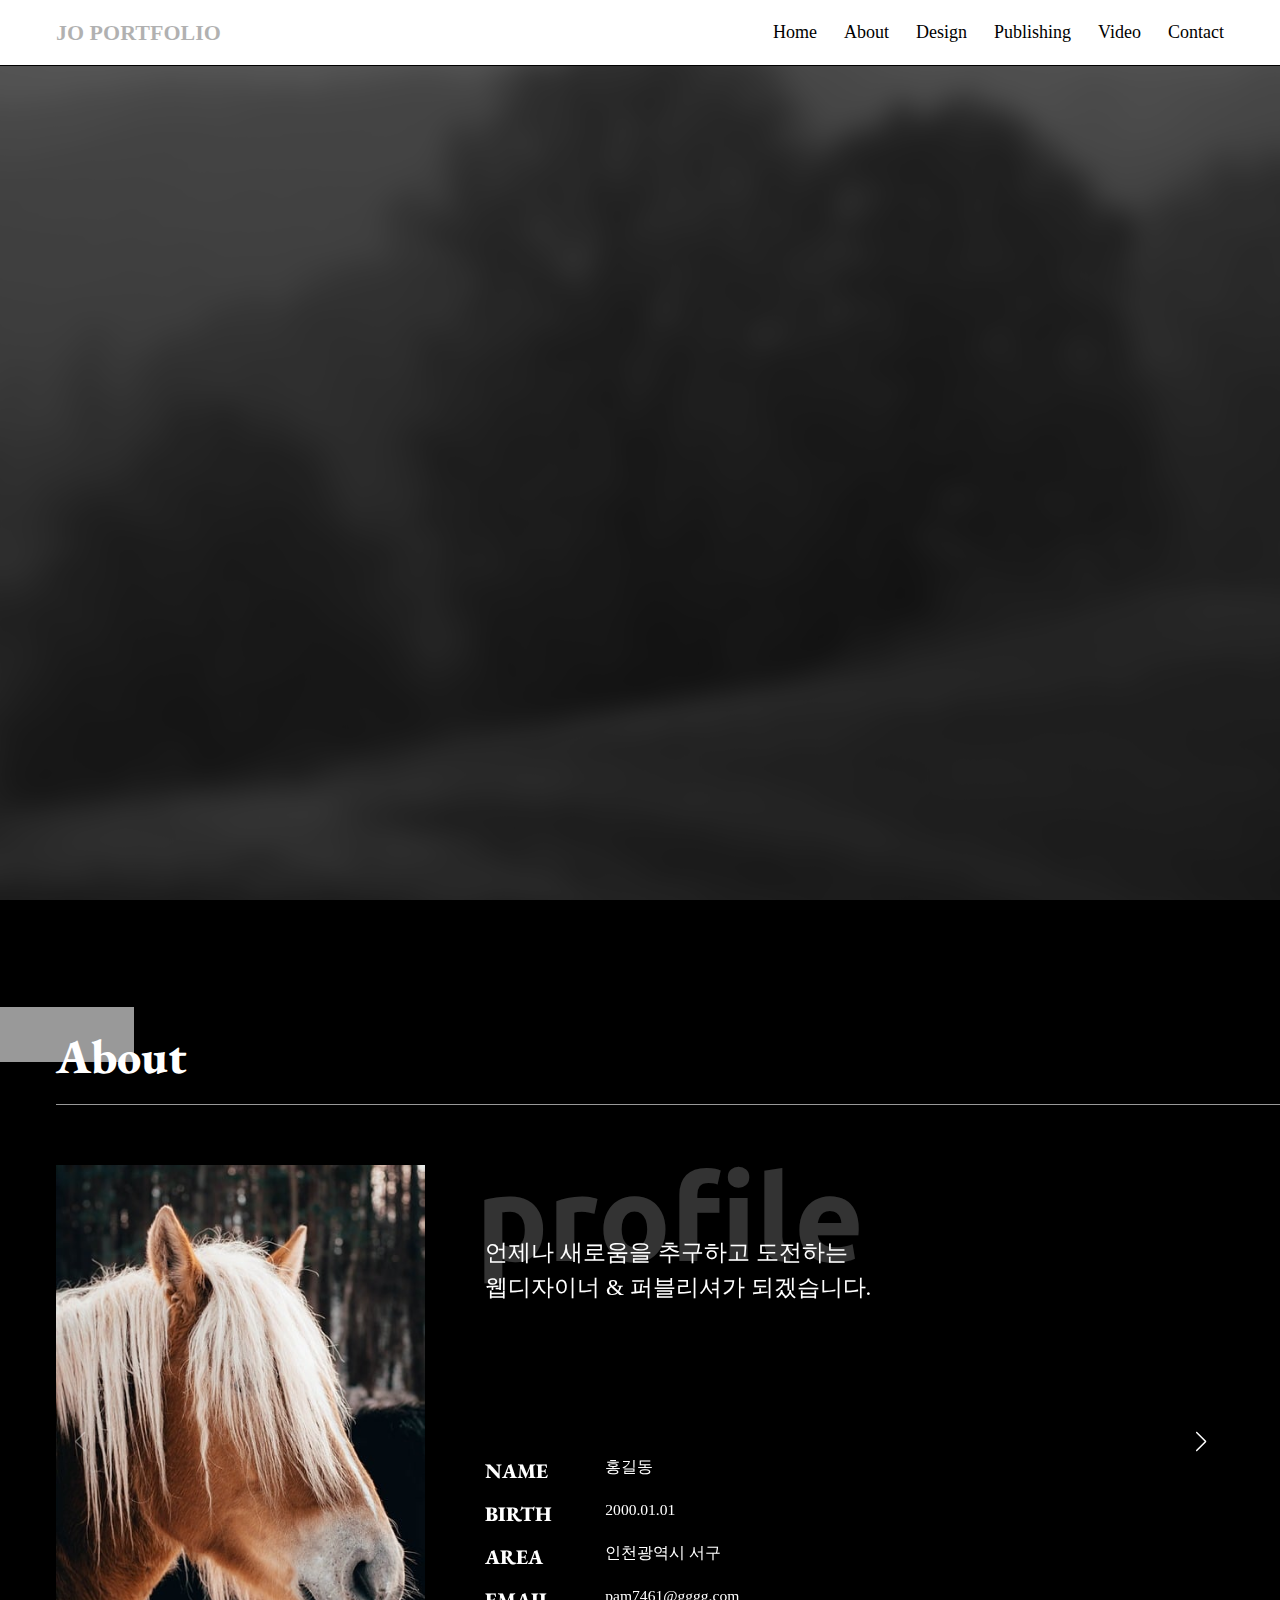
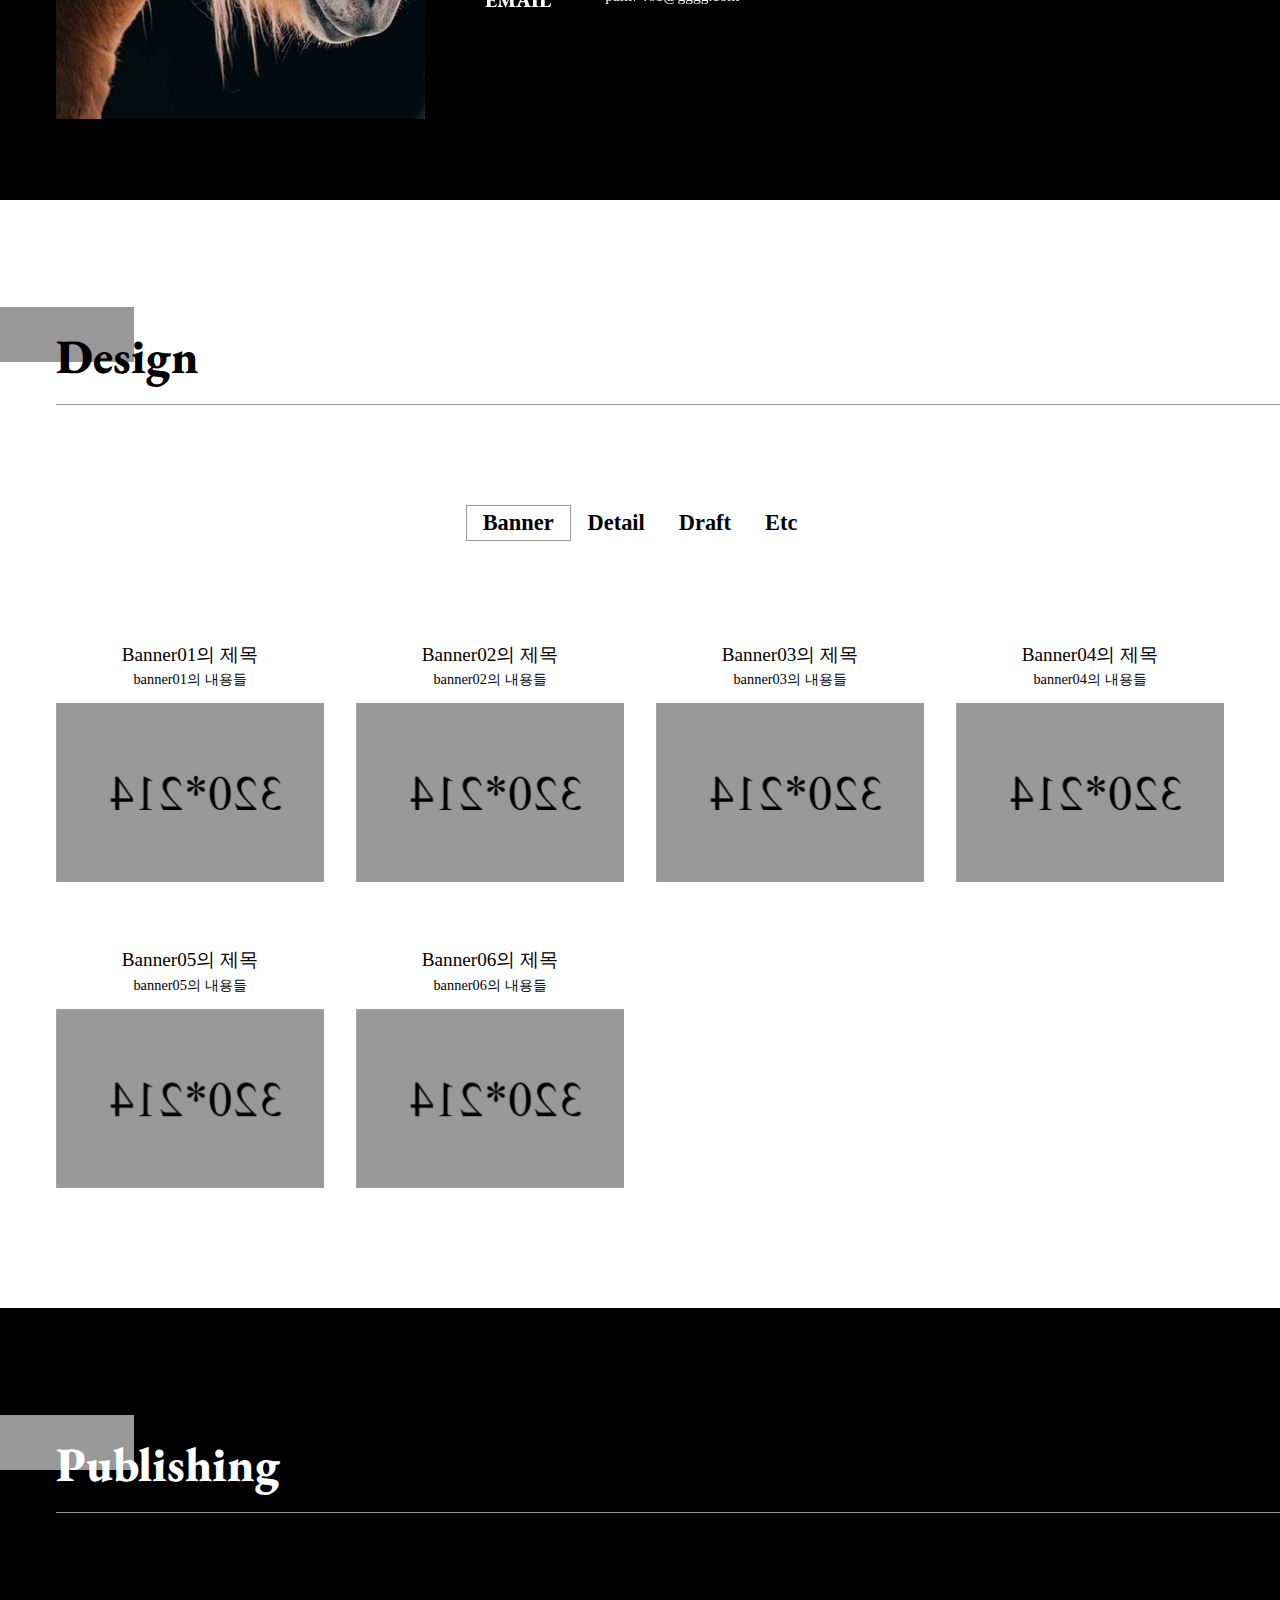
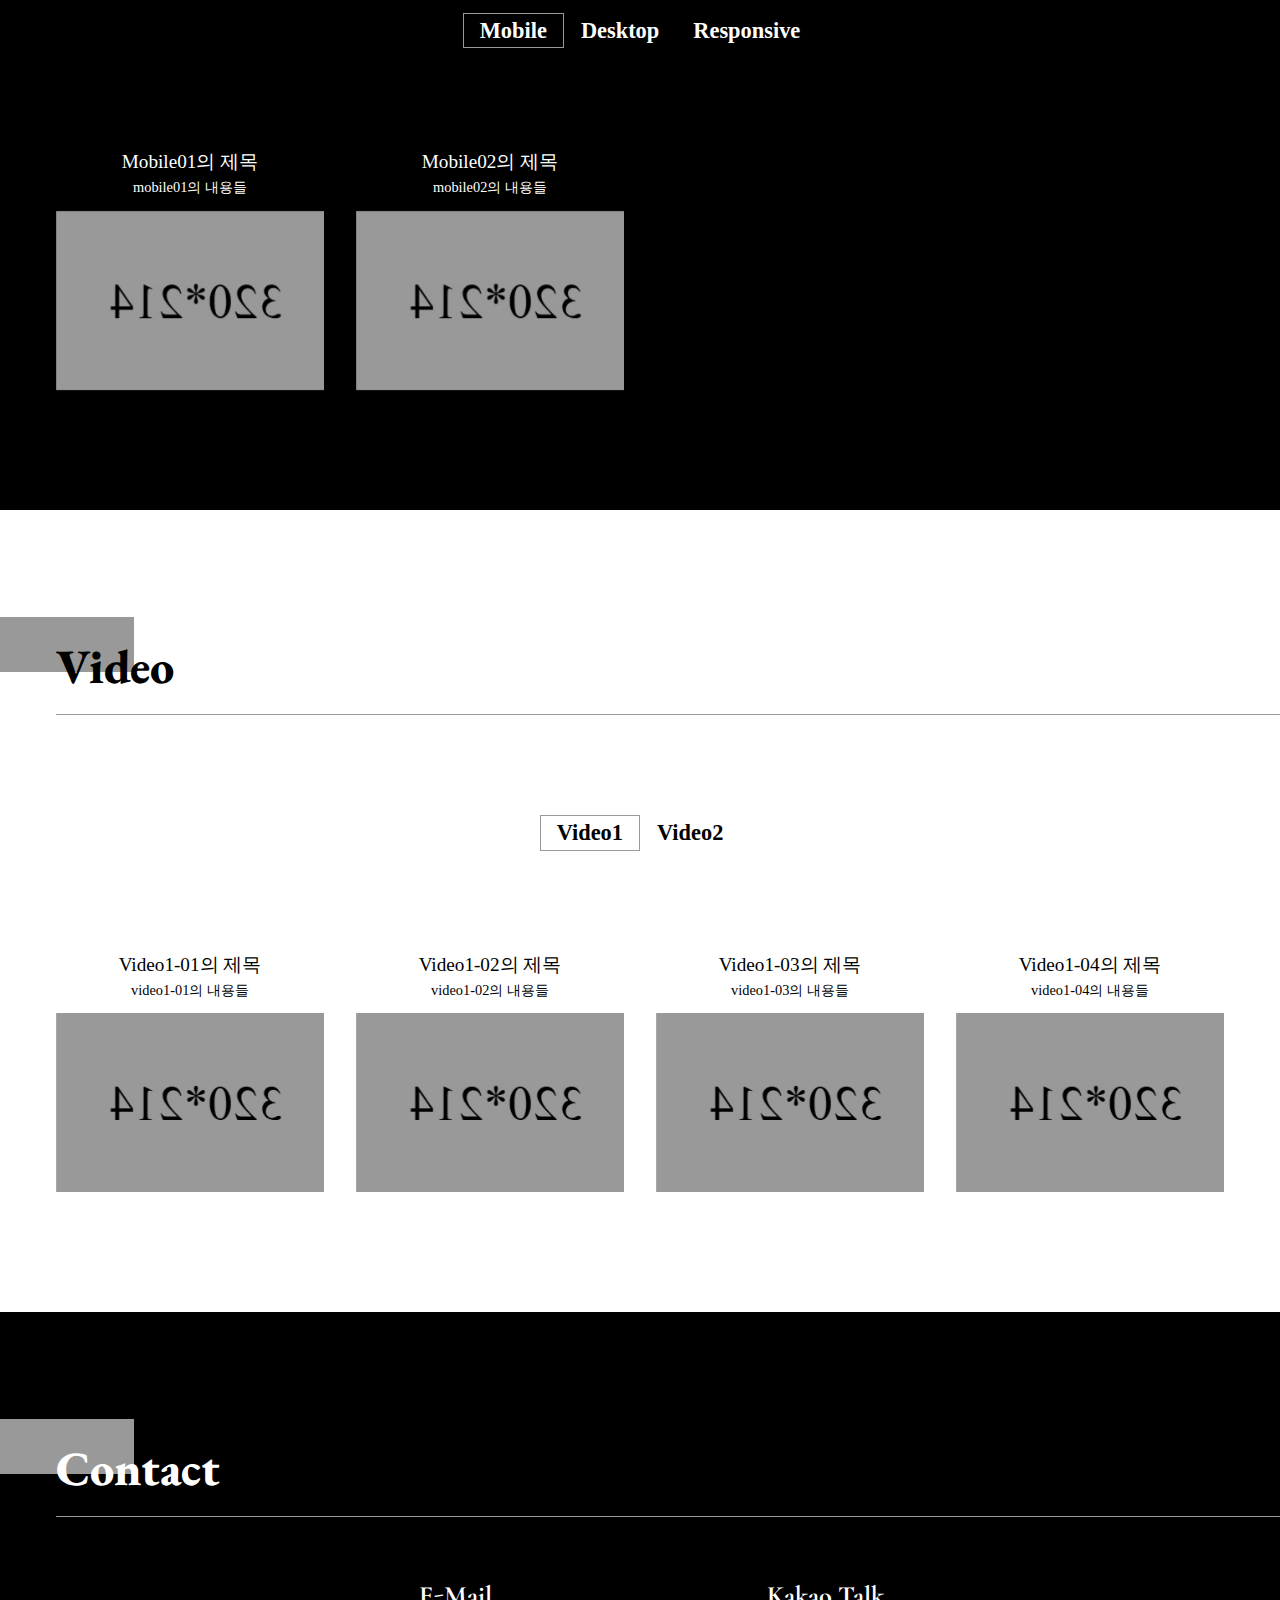
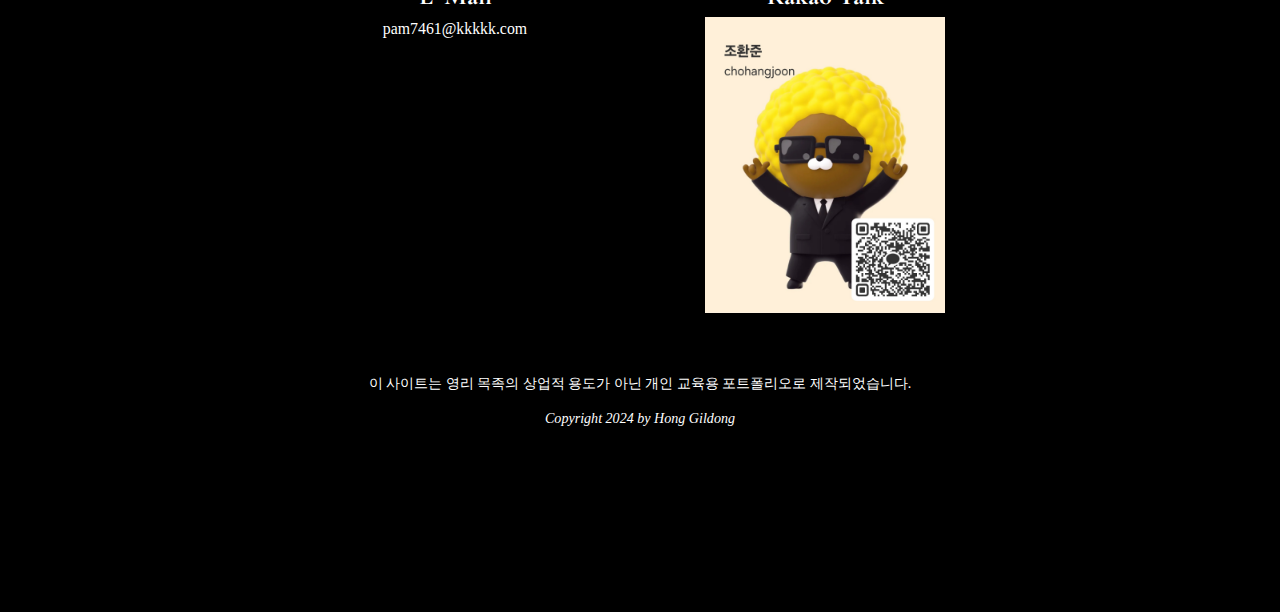
==== index.html @ 5a667d6f "Add files via upload" ====
<!DOCTYPE html>
<html lang="ko">
<head>
    <meta charset="UTF-8">
    <meta name="viewport" content="width=device-width, initial-scale=1.0">
    <link rel="stylesheet" href="./css/reset.css">
    <link rel="stylesheet" href="./css/swiper-bundle.min.css">
    <title>HWANJUN Portfolio</title>
    <style>
        /* 웨어러블 기기(360px 미만) */
        .wrap{
            display:none;
        }
        body::after{
            content:'본 사이트는 가로 360px 이상에서 최적화 되어 있습니다.';
            display:block;
            color:var(--sub-color);
            position:fixed;
            left:50%;
            top:50%;
            transform:translate(-50%,-50%);
            text-align:center;
        }


        /* 360px 이상 */
        @media (min-width:360px){ 
            body::after{
                display:none;
            }           
            /* mobile CSS */
            /* ANIMATION */
            @keyframes ani01 {
                0%{
                    opacity:0.3;
                    transform:scale(1);
                }
                4%{
                    opacity:1;
                    transform:scale(1.1);
                }
                6%{
                    opacity:1;
                    transform:scale(1.1);
                }
                10%{
                    opacity:0.3;
                    transform:scale(1);
                }
                100%{
                    opacity:0.3;
                    transform:scale(1);
                }
            }

            /* FONTS */
            @font-face {
                font-family:'Garamond';
                src: url(./fonts/CormorantGaramond-Bold.ttf);            
            }
            @font-face {
                font-family:'GaramondEB';
                src: url(./fonts/EBGaramond-ExtraBold.ttf);            
            }
            @font-face {
                font-family:'NanumSquareNeo';
                src: url(./fonts/NanumSquareNeo-Variable.ttf);
            }
            @font-face {
                font-family:'NanumSquareNeoRg';
                src: url(./fonts/NanumSquareNeoOTF-Rg.otf);
            }
            @font-face {
                font-family:'UbuntuSans';
                src: url(./fonts/UbuntuSans-Medium.ttf);
            }
            @font-face {
                font-family:'UbuntuSansEB';
                src: url(./fonts/UbuntuSans-ExtraBold.ttf);
            }

            :root{
                --main-color:#000;
                --sub-color:#fff;
                font-family:'NanumSquareNeo';
                font-weight:400;
                font-size:16px;
                line-height:1.5;
                color:var(--sub-color);
                background:var(--main-color);
                scroll-behavior:smooth;
            }
            .wrap{
                display:block;
                overflow:hidden;
            }
            .container{
                max-width:1200px;
                margin:0 auto;
                padding:0 16px;
            }
            .header{
                border-bottom:1px solid var(--main-color);
                padding:16px 0;
                background:var(--sub-color);
                color:var(--main-color);
                position:fixed;
                left:0;
                right:0;
                top:0;
                z-index:1000;
            }
            .header .container{
                display:grid;
                grid-template-columns:auto auto;
                justify-content:space-between;
                align-items:center;
            }
            .header h1{
                font-weight:700;
                font-size:22px;
                text-transform:uppercase;
                position:relative;
                z-index:11;
                opacity:0.3;
                transform:scale(1);            
                animation: ani01 100s 0.3s infinite;
            }
            
            .header h1:hover{
                color:var(--sub-color);
                text-shadow:
                    0.5px 0px 0px var(--main-color),
                    -0.5px 0px 0px var(--main-color),
                    0px 0.5px 0px var(--main-color),
                    0px -0.5px 0px var(--main-color)
                ;
            }
            .header .btn-nav{
                cursor:pointer;
                width:20px;
                height:16px;
                display:grid;
                grid-template-columns:1fr;
                align-content:space-between;
                position:relative;
                z-index:11;
            }
            .header .btn-nav span{
                height:2px;
                background:var(--main-color);
                text-indent:-999999px;
                transition:0.3s;
            }
            .header .btn-nav.active span:nth-child(1){
                transform:translateY(7px) rotate(45deg);
            }
            .header .btn-nav.active span:nth-child(2){
                transform:scale(0);
            }
            .header .btn-nav.active span:nth-child(3){
                transform:translateY(-7px) rotate(-45deg);
            }
            .header .gnb{
                position:absolute;
                left:0;
                right:0;
                top:0;
                z-index:10;
                height:100vh;
                padding:65px 16px 16px 16px;
                background:var(--sub-color);
                color:var(--main-color);
                transform:translateX(100%);
                transition:0.3s;
            }
            .header .gnb.active{
                transform:translateX(0);
            }        
            .gnb ul{
                display:grid;
                column-gap:1.5em;
                font-weight:500;
                font-size:18px;
                text-transform:capitalize;
            }
            .gnb li{
                padding:16px 0;
                text-align:center;
            }
            .gnb li:hover{
                background:var(--main-color);
                color:var(--sub-color);
                transform:scale(1.1);
            }

            /* SECTION 공통 스타일 */
            .sec{
                height:100vh;
                padding:120px 0;
            }
            .sec-tit{
                margin-bottom:60px;
                font-family:'GaramondEB';
                font-weight:900;
                font-size:22px;
                text-transform:capitalize;
                position:relative;
            }
            .sec-tit::before{
                content:'';
                display:block;
                width: 300px;
                height: 25px;
                background: #999;
                position: absolute;
                right: calc(100% - 29px);
                top: -6px;
                z-index: 1;
            }
            .sec-tit h2{
                position:relative;
                z-index:2;
                margin-bottom:12px;
            }
            .sec-tit::after{
                content:'';
                display:block;
                width:2000px;
                height:1px;
                background: #999;           
            }

            /* INTRO SECTION */
            .intro{
                padding:65px 0 0 0;
            }
            .intro .container{
                max-width:100%;
                height:100%;
                padding:0;
                overflow:hidden;
                position:relative;
            }
            .intro h2{
                display:none;
            }
            .intro .vdo{
                display:none;
                height:100%;
                object-fit:cover;
                object-position:center;
                filter:grayscale(1) blur(10px);
                transform:scale(1.3);
            }
            .intro .vdo01{
                display:block;
            }
            .intro .container::after{            
                content:'';
                display:block;
                position:absolute;
                left:0;
                right:0;
                top:0;
                bottom:0;
                background:var(--main-color);
                opacity:0.6;
            }


            /* ABOUT SECTION */
            .swiper-button-next::after, .swiper-button-prev::after{
                font-size:20px;
                color:var(--sub-color);
            }
            .profile{
                position:relative;
                display:grid;
                gap:30px;
                font-size:0.9em;
            }
            .profile h3{
                position:absolute;
                left:50%;
                top:50%;
                transform:translate(-50%,-50%);
                font-family:'UbuntuSansEB';
                font-size:50px;            
                color:rgba(255,255,255,0.2);
            }
            .profile>p{
                text-align:center;
                order:2;
            }
            .profile .img-box{
                width:30%;
                margin:0 auto;
                order:1;
            }
            .profile ul{
                width:70%;
                margin:0 auto;
                order:3;
            }
            .profile li{
                margin-bottom:12px;            
                display:grid;
                grid-template-columns:120px 1fr;            
            }
            .profile h4{
                font-family:'GaramondEB';
                font-size:1.2em;
                text-transform:uppercase;
            }
            .profile h4+p{
                font-size:0.9em; 
            }
            .info{
                padding:0 40px;
            }
            .info h3{
                display:none;
            }
            .info>ul{
                display:grid;
                gap:20px;
            }
            .info h4{
                margin-bottom:0.5em;
                font-family:'Garamond';
                font-size:1.1em;
                text-transform:uppercase;
            }
            .info h5{
                font-size:0.8em;
                opacity:0.6;
            }
            .info h5+p{
                margin-bottom:0.4em;
                font-size:0.9em;
            }
            .skill{
                position: relative;
                padding:0 40px;
                font-size:0.9em;
            }
            .skill h3{
                position:absolute;
                left:50%;
                top:50%;
                transform:translate(-50%,-50%);
                z-index:1;
                font-family:'UbuntuSansEB';
                font-size:25vw;
                opacity:0.1;
                text-transform:capitalize;
            }
            .skill ul{
                display:grid;
                gap:40px;
            }
            .skill li{
                display:grid;
                grid-template-columns:auto auto;
                justify-content:space-between;
                position:relative;
            }
            .skill li::before,
            .skill li::after{
                content:'';
                display:block;
                position:absolute;
                height:10px;
                left:0;
                right:0;
                top:100%;
                background:var(--sub-color);
            }
            .skill li::after{
                width:0;
                right:auto;            
                background:var(--main-color);
                opacity:0.5;            
            }
            .skill li:nth-child(1)::after{
                transition:0.5s 0.5s;
            }
            .skill.swiper-slide-active li:nth-child(1)::after{
                width:100%;
            }
            .skill li:nth-child(2)::after{
                transition:0.5s 0.75s;
            }
            .skill.swiper-slide-active li:nth-child(2)::after{
                width:90%;
            }
            .skill li:nth-child(3)::after{
                transition:0.5s 1s;
            }
            .skill.swiper-slide-active li:nth-child(3)::after{
                width:80%;
            }
            .skill li:nth-child(4)::after{
                transition:0.5s 1.25s;
            }
            .skill.swiper-slide-active li:nth-child(4)::after{
                width:80%;
            }
            .skill li:nth-child(5)::after{
                transition:0.5s 1.5s;
            }
            .skill.swiper-slide-active li:nth-child(5)::after{
                width:80%;
            }
            .skill li:nth-child(6)::after{
                transition:0.5s 1.75s;
            }
            .skill.swiper-slide-active li:nth-child(6)::after{
                width:60%;
            }
            .skill li:nth-child(7)::after{
                transition:0.5s 2s;
            }
            .skill.swiper-slide-active li:nth-child(7)::after{
                width:90%;
            }
            .skill li:nth-child(8)::after{
                transition:0.5s 2.25s;
            }
            .skill.swiper-slide-active li:nth-child(8)::after{
                width:80%;
            }        
            .skill h4{
                font-family: 'Garamond';
                font-size: 1.1em;
            }
            .skill h4+p{
                font-size:0.9em;
            }

            /* PORT SECTION */
            .port{
                height:auto;
            }
            .port .sec-tit{
                margin-bottom:100px;
            }
            .port-tab{
                margin-bottom:100px;
                display:flex;
                flex-flow:row nowrap;
                justify-content: center;
            }
            .port-tab li{
                margin:0 16px;
                font-weight:700;
                font-size:1.2em;
                text-transform:capitalize;
                cursor:pointer;
                border-bottom:1px solid transparent;
            }
            .port-tab li:hover,.port-tab li.active{
                border-bottom-color:#999;
            }
            .port-list{
                display:none;
                grid-template-columns:1fr 160px 160px 1fr; 
                row-gap:64px;
            }
            .port-list.active{
                display:grid;
            }
            .port-list li{
                grid-column:2/4;
            }
            .port-list li h3{
                font-size:1.2em;
                text-align:center;
                text-transform:capitalize;
            }
            .port-list li p{  
                margin-bottom:12px;              
                font-size:0.9em;
                text-align:center;
            }
            .port-list li .img-box{                
                perspective:800px;
            }
            .port-list li .img-box img{
                transform:rotateY(180deg);
                transition:0.5s;                
            }
            .port-list li:hover .img-box img{
                transform:rotateY(0deg);
            }
            .port-item{
                display:none;
                position:fixed;
                left:0;
                right:0;
                top:0;
                bottom:0;
                background:rgba(0,0,0,0.5); 
                z-index:9999;               
            }
            .port-item.active{
                display:block;
            }
            .port-item .btn-close{
                position:absolute;
                right:20px;
                top:20px;
                font-size:3em;
                color:var(--sub-color);
                cursor:pointer;
            }
            .port-item .port-item-img{
                width:88%;
                max-width:640px;
                position:absolute;
                left:50%;
                top:50%;
                transform:translate(-50%,-50%);
            }
            
            
            /* DESIGN SECTION */
            .design{
                background:var(--sub-color);
                color:var(--main-color);
            }

            /* PUBLISHING SECTION */


            /* VIDEO SECTION  */
            .video{
                background:var(--sub-color);
                color:var(--main-color);
            }

            /* CONTACT SECTION */
            .contact ul{
                width:240px;
                margin:0 auto;
                display:grid;            
                row-gap:60px;
                font-size:0.9em;
            }
            .contact h3{
                font-family:'Garamond';
                font-size:1.5em;
                text-align:center;
            }
            .contact h3+p{
                font-size:0.9em;
                text-align:center;
            }
            .contact h3+.img-box{
                max-width:240px;
                margin:0 auto;
            }
            .contact li:last-child  p{
                font-size:0.8em;
                text-align:center;
                margin-bottom:1em;
            }
            .contact address{
                font-size:0.8em;
                text-align:center;
            }
        }


        /* 560px 이상 */
        @media (min-width:560px){
            .contact ul{
                font-size:1.1em;
            }
        }


        /* 768px 이상 */
        @media (min-width:768px){
            .sec-tit{
                font-size:32px;
            }
            .sec-tit::before{
                right: calc(100% - 48px);
                top: 1px;
            }            
            .intro .vdo01{
                display:none;
            }
            .intro .vdo02{
                display:block;
            }
            .profile{
                grid-template-columns:1fr 2fr;
                gap:60px;
            }
            .profile h3{
                top:10%;
                font-size:78px;
            }
            .profile>p{
                padding-top:60px;
                text-align:left;
            }
            .profile .img-box{
                grid-area:1/1/3/2;
                width:100%;
            }
            .profile ul{
                width:100%;
            }
            .info{
                padding:0 60px;
                font-size:1.2em;
            }
            .info>ul{
                grid-template-columns:1fr 1fr;
                gap:40px;
            }
            .info .education{
                grid-area:1/1/3/2;
            }
            .info .career{
                grid-area:2/2/3/-1;
            }
            .skill{
                padding:0 60px;
                font-size:1em;
            }
            .skill h3{
                font-size:200px;
            }
            .skill ul{
                grid-template-columns:1fr 1fr;
                column-gap:80px;
                row-gap:80px;
            }
            .skill li::before,
            .skill li::after{
                height:16px;
            }
            .contact ul{
                width:740px;
                grid-template-columns:1fr 1fr;
            }
            .contact li:last-child{
                grid-area:2/1/3/-1;
            }            
            .port-tab li {
                margin:0;
                border: 1px solid transparent;
                padding:0 16px;
                font-size: 1.4em;                
            }
            .port-tab li:hover,.port-tab li.active{
                border-color:#999;
            }
            .port-list{
                grid-template-columns:repeat(8,1fr);
                column-gap:32px;
            }
            .port-list li:nth-child(2n+1){
                grid-column:1/5;
            }
            .port-list li:nth-child(2n){
                grid-column:5/-1;
            }
        }

        /* 960px 이상 */
        @media (min-width:960px){
            .port-list{
                grid-template-columns:repeat(12,1fr);                
            }
            .port-list li:nth-child(3n+1){
                grid-column:1/5;
            }
            .port-list li:nth-child(3n+2){
                grid-column:5/9;
            }
            .port-list li:nth-child(3n){
                grid-column:9/-1;
            }
        }

        /* 1200px 이상 */
        @media (min-width:1200px){
            .header .btn-nav{
                display:none;
            }
            .header .gnb{
                position:static;
                transform:translateX(0);
                height:auto;
                padding:0;
            }            
            .gnb ul{
                grid-template-columns:repeat(6, auto);
            }
            .gnb li{
                padding:0;
            }
            .gnb li:hover{
                background:var(--sub-color);
                color:var(--main-color);                
            }
            .sec-tit{
                font-size:48px;
            }
            .sec-tit::before{
                width: 450px;
                height: 55px;
                right: calc(100% - 78px);
                top: -13px;
            }
            .info{
                padding:0 100px;
            }
            .intro .vdo02{
                display:none;
            }
            .intro .vdo03{
                display:block;
            }
            .profile h3{
                left: 36%;
                font-size:120px;
                transform:translate(0,-50%);
            }
            .profile>p {
                padding-top: 70px;
                font-size: 1.6em;
            }
            .profile ul{
                font-size:1.2em;
            }
            .skill{
                padding:0 100px;
                font-size:1.2em;
            }            
            .port-list li:nth-child(4n+1){
                grid-column:1/4;
            }
            .port-list li:nth-child(4n+2){
                grid-column:4/7;
            }
            .port-list li:nth-child(4n+3){
                grid-column:7/10;
            }
            .port-list li:nth-child(4n){
                grid-column:10/-1;
            }
        }
    </style>
</head>
<body>
    <section class="wrap">
        <header class="header">
            <div class="container">
                <h1><a href="./index.html">jo Portfolio</a></h1>
                <div class="btn-nav">
                    <span></span>
                    <span>버튼</span>
                    <span></span>
                </div>
                <nav class="gnb">
                    <!-- <div class="btn-nav-close">&times;</div> -->
                    <ul>
                        <li><a href="#intro">home</a></li>
                        <li><a href="#about">about</a></li>
                        <li><a href="#design">design</a></li>
                        <li><a href="#publishing">publishing</a></li>
                        <li><a href="#video">video</a></li>
                        <li><a href="#contact">contact</a></li>
                    </ul>
                </nav>
            </div>
        </header>
        <section class="sec sec01 intro" id="intro">
            <div class="container">
                <h2>intro</h2>
                <video class="vdo vdo01" src="./media/rain01.mp4" muted autoplay loop></video>
                <video class="vdo vdo02" src="./media/rain02.mp4" muted autoplay loop></video>
                <video class="vdo vdo03" src="./media/rain03.mp4" muted autoplay loop></video>
            </div>
        </section>
        <section class="sec sec02 about" id="about">
            <div class="container">
                <div class="sec-tit">
                    <h2>about</h2>
                </div>
                <article class="art sec-con about-con swiper">
                    <ul class="swiper-wrapper">
                        <li class="swiper-slide profile">
                            <h3>profile</h3>
                            <p>언제나 새로움을 추구하고 도전하는<br>웹디자이너 & 퍼블리셔가 되겠습니다.</p>
                            <div class="img-box"><img src="./images/me.jpg" alt="홍길동"></div>
                            <ul>
                                <li>
                                    <h4>name</h4>
                                    <p>홍길동</p>
                                </li>
                                <li>
                                    <h4>birth</h4>
                                    <p>2000.01.01</p>
                                </li>
                                <li>
                                    <h4>area</h4>
                                    <p>인천광역시 서구</p>
                                </li>
                                <li>
                                    <h4>email</h4>
                                    <p>pam7461@gggg.com</p>
                                </li>
                            </ul>
                        </li>
                        <li class="swiper-slide info">
                            <h3>information</h3>
                            <ul>
                                <li class="education">
                                    <h4>education</h4>
                                    <ul>
                                        <li>
                                            <h5>2018.02</h5>
                                            <p>인천서고등학교 졸업</p>
                                        </li>
                                        <li>
                                            <h5>2022.02</h5>
                                            <p>인천서대학교 철학과 졸업</p>
                                        </li>
                                        <li>
                                            <h5>2024.10</h5>
                                            <p>인천IT직업능력개발학원<br>UI/UX 웹퍼블리싱&디자인, 영상이 결합된 웹 콘텐츠제작 양정과정 768시간 수료</p>
                                        </li>
                                    </ul>
                                </li>
                                <li class="career">
                                    <h4>career</h4>
                                    <ul>
                                        <li>
                                            <h5>2022.03~2024.03</h5>
                                            <p>검단철학관 상담실장 근무</p>
                                        </li>
                                    </ul>
                                </li>
                                <li class="license">
                                    <h4>license</h4>
                                    <ul>
                                        <li>
                                            <h5>2020.04</h5>
                                            <p>운전면허 1종 보통</p>
                                        </li>
                                        <li>
                                            <h5>2021.06</h5>
                                            <p>동양철학기사</p>
                                        </li>
                                        <li>
                                            <h5>2024.06</h5>
                                            <p>컴퓨터그래픽스운용기능사</p>
                                        </li>
                                        <li>
                                            <h5>2024.08</h5>
                                            <p>GTQ 1급<br>GTQi 2급</p>
                                        </li>
                                    </ul>
                                </li>
                            </ul>
                        </li>
                        <li class="swiper-slide skill">
                            <h3>skills</h3>
                            <ul>
                                <li>
                                    <h4>HTML5</h4>
                                    <p>100%</p>
                                </li>
                                <li>
                                    <h4>CSS3</h4>
                                    <p>90%</p>
                                </li>
                                <li>
                                    <h4>javaScript</h4>
                                    <p>80%</p>
                                </li>
                                <li>
                                    <h4>jQuery</h4>
                                    <p>80%</p>
                                </li>
                                <li>
                                    <h4>Photoshop</h4>
                                    <p>80%</p>
                                </li>
                                <li>
                                    <h4>Illustator</h4>
                                    <p>60%</p>
                                </li>
                                <li>
                                    <h4>Visual Studio Code</h4>
                                    <p>90%</p>
                                </li>
                                <li>
                                    <h4>gitHub</h4>
                                    <p>80%</p>
                                </li>                                
                            </ul>
                        </li>
                    </ul>
                    <div class="swiper-button-prev"></div>
                    <div class="swiper-button-next"></div>
                </article>
            </div>
        </section>
        <section class="sec sec03 port design" id="design">
            <div class="container">
                <div class="sec-tit">
                    <h2>design</h2>
                </div>   
                <article class="art sec-con port-con design-con">
                    <ul class="port-tab design-tab">
                        <li data-idx="0" class="active">banner</li>
                        <li data-idx="1">detail</li>
                        <li data-idx="2">draft</li>
                        <li data-idx="3">etc</li>
                    </ul>
                    <ul class="port-list banner-list active">
                        <li>
                            <a href="#">
                                <h3>banner01의 제목</h3>
                                <p>banner01의 내용들</p>
                                <div class="img-box"><img src="./images/thum-banner01.jpg" alt="banner01"></div>
                            </a>
                            <div class="port-item modal">
                                <div class="btn-close">&times;</div>
                                <div class="port-item-img"><img src="./images/banner01.jpg" alt="banner01"></div>
                            </div>
                        </li>
                        <li>
                            <a href="#">
                                <h3>banner02의 제목</h3>
                                <p>banner02의 내용들</p>
                                <div class="img-box"><img src="./images/thum-banner02.jpg" alt="banner02"></div>
                            </a>
                            <div class="port-item modal">
                                <div class="btn-close">&times;</div>
                                <div class="port-item-img"><img src="./images/banner02.jpg" alt="banner02"></div>
                            </div>
                        </li>
                        <li>
                            <a href="#">
                                <h3>banner03의 제목</h3>
                                <p>banner03의 내용들</p>
                                <div class="img-box"><img src="./images/thum-banner03.jpg" alt="banner03"></div>
                            </a>
                            <div class="port-item modal">
                                <div class="btn-close">&times;</div>
                                <div class="port-item-img"><img src="./images/banner03.jpg" alt="banner03"></div>
                            </div>
                        </li>
                        <li>
                            <a href="#">
                                <h3>banner04의 제목</h3>
                                <p>banner04의 내용들</p>
                                <div class="img-box"><img src="./images/thum-banner04.jpg" alt="banner04"></div>
                            </a>
                            <div class="port-item modal">
                                <div class="btn-close">&times;</div>
                                <div class="port-item-img"><img src="./images/banner04.jpg" alt="banner04"></div>
                            </div>
                        </li>
                        <li>
                            <a href="#">
                                <h3>banner05의 제목</h3>
                                <p>banner05의 내용들</p>
                                <div class="img-box"><img src="./images/thum-banner05.jpg" alt="banner05"></div>
                            </a>
                            <div class="port-item modal">
                                <div class="btn-close">&times;</div>
                                <div class="port-item-img"><img src="./images/banner05.jpg" alt="banner05"></div>
                            </div>
                        </li>
                        <li>
                            <a href="#">
                                <h3>banner06의 제목</h3>
                                <p>banner06의 내용들</p>
                                <div class="img-box"><img src="./images/thum-banner06.jpg" alt="banner06"></div>
                            </a>
                            <div class="port-item modal">
                                <div class="btn-close">&times;</div>
                                <div class="port-item-img"><img src="./images/banner06.jpg" alt="banner06"></div>
                            </div>
                        </li>
                    </ul>
                    <ul class="port-list detail-list">
                        <li>
                            <a href="#">
                                <h3>detail01의 제목</h3>
                                <p>detail01의 내용들</p>
                                <div class="img-box"><img src="./images/thum-detail01.jpg" alt="detail01"></div>
                            </a>
                        </li>
                        <li>
                            <a href="#">
                                <h3>detail02의 제목</h3>
                                <p>detail02의 내용들</p>
                                <div class="img-box"><img src="./images/thum-detail02.jpg" alt="detail02"></div>
                            </a>
                        </li>
                        <li>
                            <a href="#">
                                <h3>detail03의 제목</h3>
                                <p>detail03의 내용들</p>
                                <div class="img-box"><img src="./images/thum-detail03.jpg" alt="detail03"></div>
                            </a>
                        </li>
                        <li>
                            <a href="#">
                                <h3>detail04의 제목</h3>
                                <p>detail04 내용들</p>
                                <div class="img-box"><img src="./images/thum-detail04.jpg" alt="detail04"></div>
                            </a>
                        </li>
                    </ul>
                    <ul class="port-list draft-list">
                        <li>
                            <a href="#">
                                <h3>draft01 제목</h3>
                                <p>draft01 내용들</p>
                                <div class="img-box"><img src="./images/thum-draft01.jpg" alt="draft01"></div>
                            </a>
                        </li>
                        <li>
                            <a href="#">
                                <h3>draft02 제목</h3>
                                <p>draft02 내용들</p>
                                <div class="img-box"><img src="./images/thum-draft02.jpg" alt="draft02"></div>
                            </a>
                        </li>
                        <li>
                            <a href="#">
                                <h3>draft03 제목</h3>
                                <p>draft03 내용들</p>
                                <div class="img-box"><img src="./images/thum-draft03.jpg" alt="draft03"></div>
                            </a>
                        </li>
                        <li>
                            <a href="#">
                                <h3>draft04 제목</h3>
                                <p>draft04 내용들</p>
                                <div class="img-box"><img src="./images/thum-draft04.jpg" alt="draft04"></div>
                            </a>
                        </li>
                        <li>
                            <a href="#">
                                <h3>draft05 제목</h3>
                                <p>draft05 내용들</p>
                                <div class="img-box"><img src="./images/thum-draft05.jpg" alt="draft05"></div>
                            </a>
                        </li>
                    </ul>
                    <ul class="port-list etc-list">
                        <li>
                            <a href="#">
                                <h3>etc01 제목</h3>
                                <p>etc01 내용들</p>
                                <div class="img-box"><img src="./images/thum-etc01.jpg" alt="etc01"></div>
                            </a>
                        </li>
                        <li>
                            <a href="#">
                                <h3>etc02 제목</h3>
                                <p>etc02 내용들</p>
                                <div class="img-box"><img src="./images/thum-etc02.jpg" alt="etc02"></div>
                            </a>
                        </li>
                        <li>
                            <a href="#">
                                <h3>etc03 제목</h3>
                                <p>etc03 내용들</p>
                                <div class="img-box"><img src="./images/thum-etc03.jpg" alt="etc03"></div>
                            </a>
                        </li>
                    </ul>
                </article>
            </div>
        </section>
        <section class="sec sec04 port publishing" id="publishing">
            <div class="container">
                <div class="sec-tit">
                    <h2>publishing</h2>
                </div>                
                <article class="art sec-con port-con publishing-con">
                    <ul class="port-tab publishing-tab">
                        <li data-idx="0" class="active">mobile</li>
                        <li data-idx="1">desktop</li>
                        <li data-idx="2">responsive</li>
                    </ul>
                    <ul class="port-list mobile-list active">
                        <li>
                            <a href="#">
                                <h3>mobile01의 제목</h3>
                                <p>mobile01의 내용들</p>
                                <div class="img-box"><img src="./images/thum-mobile01.jpg" alt="mobile01"></div> 
                            </a>
                        </li>
                        <li>
                            <a href="#">                                
                                <h3>mobile02의 제목</h3>
                                <p>mobile02의 내용들</p>
                                <div class="img-box"><img src="./images/thum-mobile02.jpg" alt="mobile02"></div>                                                                
                            </a>
                        </li>                        
                    </ul>
                    <ul class="port-list desktop-list">
                        <li>
                            <a href="#">
                                <h3>desktop01의 제목</h3>
                                <p>desktop01의 내용들</p>
                                <div class="img-box"><img src="./images/thum-desktop01.jpg" alt="desktop01"></div>                                 
                            </a>
                        </li>
                        <li>
                            <a href="#">
                                <h3>desktop02의 제목</h3>
                                <p>desktop02의 내용들</p>
                                <div class="img-box"><img src="./images/thum-desktop02.jpg" alt="desktop02"></div>                                 
                            </a>
                        </li>
                    </ul>
                    <ul class="port-list responsive-list">
                        <li>
                            <a href="#">
                                <h3>responsive01의 제목</h3>
                                <p>responsive01의 내용들</p>
                                <div class="img-box"><img src="./images/thum-responsive01.jpg" alt="responsive01"></div>                                 
                            </a>
                        </li>
                        <li>
                            <a href="#">
                                <h3>responsive02의 제목</h3>
                                <p>responsive02의 내용들</p>
                                <div class="img-box"><img src="./images/thum-responsive02.jpg" alt="responsive02"></div>                                 
                            </a>
                        </li>
                        <li>
                            <a href="#">
                                <h3>responsive03의 제목</h3>
                                <p>responsive03의 내용들</p>
                                <div class="img-box"><img src="./images/thum-responsive03.jpg" alt="responsive03"></div>                                 
                            </a>
                        </li>
                        <li>
                            <a href="#">
                                <h3>responsive04의 제목</h3>
                                <p>responsive04의 내용들</p>
                                <div class="img-box"><img src="./images/thum-responsive04.jpg" alt="responsive04"></div>                                 
                            </a>
                        </li>
                    </ul>
                </article>
            </div>
        </section>
        <section class="sec sec05 port video" id="video">
            <div class="container">
                <div class="sec-tit">
                    <h2>video</h2>
                </div> 
                <article class="art sec-con port-con video-con">
                    <ul class="port-tab video-tab">
                        <li data-idx="0" class="active">video1</li>
                        <li data-idx="1">video2</li>
                    </ul>
                    <ul class="port-list video1-list active">
                        <li>
                            <a href="#">
                                <h3>video1-01의 제목</h3>
                                <p>video1-01의 내용들</p>
                                <div class="img-box"><img src="./images/thum-video1-01.jpg" alt="video1-01"></div>                                 
                            </a>
                        </li>
                        <li>
                            <a href="#">
                                <h3>video1-02의 제목</h3>
                                <p>video1-02의 내용들</p>
                                <div class="img-box"><img src="./images/thum-video1-02.jpg" alt="video1-02"></div>                                 
                            </a>
                        </li>
                        <li>
                            <a href="#">
                                <h3>video1-03의 제목</h3>
                                <p>video1-03의 내용들</p>
                                <div class="img-box"><img src="./images/thum-video1-03.jpg" alt="video1-03"></div>                                 
                            </a>
                        </li>
                        <li>
                            <a href="#">
                                <h3>video1-04의 제목</h3>
                                <p>video1-04의 내용들</p>
                                <div class="img-box"><img src="./images/thum-video1-04.jpg" alt="video1-04"></div>                                 
                            </a>
                        </li>
                    </ul>
                    <ul class="port-list video2-list">
                        <li>
                            <a href="#">
                                <h3>video2-01의 제목</h3>
                                <p>video2-01의 내용들</p>
                                <div class="img-box"><img src="./images/thum-video2-01.jpg" alt="video2-01"></div>                                 
                            </a>
                        </li>
                        <li>
                            <a href="#">
                                <h3>video2-02의 제목</h3>
                                <p>video2-02의 내용들</p>
                                <div class="img-box"><img src="./images/thum-video2-02.jpg" alt="video2-02"></div>                                 
                            </a>
                        </li>
                        <li>
                            <a href="#">
                                <h3>video2-03의 제목</h3>
                                <p>video2-03 내용들</p>
                                <div class="img-box"><img src="./images/thum-video2-03.jpg" alt="video2-03"></div>                                 
                            </a>
                        </li>
                        <li>
                            <a href="#">
                                <h3>video2-04의 제목</h3>
                                <p>video2-04의 내용들</p>
                                <div class="img-box"><img src="./images/thum-video2-04.jpg" alt="video2-04"></div>                                 
                            </a>
                        </li>
                        <li>
                            <a href="#">
                                <h3>video2-05의 제목</h3>
                                <p>video2-05의 내용들</p>
                                <div class="img-box"><img src="./images/thum-video2-05.jpg" alt="video2-05"></div>                                 
                            </a>
                        </li>
                        <li>
                            <a href="#">
                                <h3>video2-06의 제목</h3>
                                <p>video2-06의 내용들</p>
                                <div class="img-box"><img src="./images/thum-video2-06.jpg" alt="video2-06"></div>                                 
                            </a>
                        </li>
                    </ul>                    
                </article>               
            </div>
        </section>
        <footer class="sec sec06 footer contact" id="contact">
            <div class="container">
                <div class="sec-tit">
                    <h2>contact</h2>
                </div> 
                <article class="art sec-con contact-con">
                    <ul>
                        <li>
                            <h3>E-Mail</h3>
                            <p>pam7461@kkkkk.com</p>
                        </li>
                        <li>
                            <h3>Kakao Talk</h3>
                            <div class="img-box"><img src="./images/KakaoTalk.jpg" alt="kakao QR"></div>
                        </li>
                        <li>
                            <p>이 사이트는 영리 목족의 상업적 용도가 아닌 개인 교육용 포트폴리오로 제작되었습니다.</p>
                            <address>Copyright 2024 by Hong Gildong</address>
                        </li>                        
                    </ul>
                </article>               
            </div>
        </footer>
    </section>

    <!-- swiperJS -->
    <script src="./js/swiper-bundle.min.js"></script>
    <!-- vanilla JS -->
    <script>
        function setClass(element,className){
            element.classList.add(className);
        }
        function resetClass(element,className){
            element.classList.remove(className);
        }
        function toggleClass(element,className){
            element.classList.toggle(className);
        }
        function changePort(triNodeList,secName,self){
            for(let node of triNodeList){
                resetClass(node,'active');
            }
            setClass(self,'active');
            let acIdx = self.getAttribute('data-idx');
            let portList = document.querySelectorAll(`.${secName} .port-list`);
            for(let node of portList){
                resetClass(node,'active');
            }
            setClass(portList[acIdx],'active');
        }


        let btnNav = document.querySelector('.btn-nav');        
        let navList = document.querySelectorAll('.gnb li');
        let designList = document.querySelectorAll('.design .port-tab li');
        let publishingList = document.querySelectorAll('.publishing .port-tab li');
        let videoList = document.querySelectorAll('.video .port-tab li');
        let bannerList = document.querySelectorAll('.banner-list a');
        
        
        btnNav.onclick=function(){
            let gnb = document.querySelector('.gnb');            
            toggleClass(gnb,'active');
            toggleClass(this,'active');
        }

        for(let idx=0;idx<=navList.length-1;idx++){
            navList[idx].onclick = function(){
                let gnb = document.querySelector('.gnb');
                resetClass(gnb,'active');
                resetClass(btnNav,'active');
            }
        }

        // disign list
        for(let node of designList){
            node.onclick = function(){
                changePort(designList,'design',this);                
            }
        }
        // disign > banner list
        for(let node of bannerList){
            node.onclick = function(e){
                setClass(this.nextElementSibling,'active');
                e.preventDefault();
            }
        }


        // publishing list
        for(let node of publishingList){
            node.onclick = function(){
                changePort(publishingList,'publishing',this);                
            }
        }


        // video list
        for(let node of videoList){
            node.onclick = function(){
                changePort(videoList,'video',this);                
            }
        }



        // About swiper JS 
        const aboutSwiper = new Swiper('.about-con', {            
            // Navigation arrows
            navigation: {
                nextEl: '.swiper-button-next',
                prevEl: '.swiper-button-prev',
            },
        });

    </script>
</body>
</html>
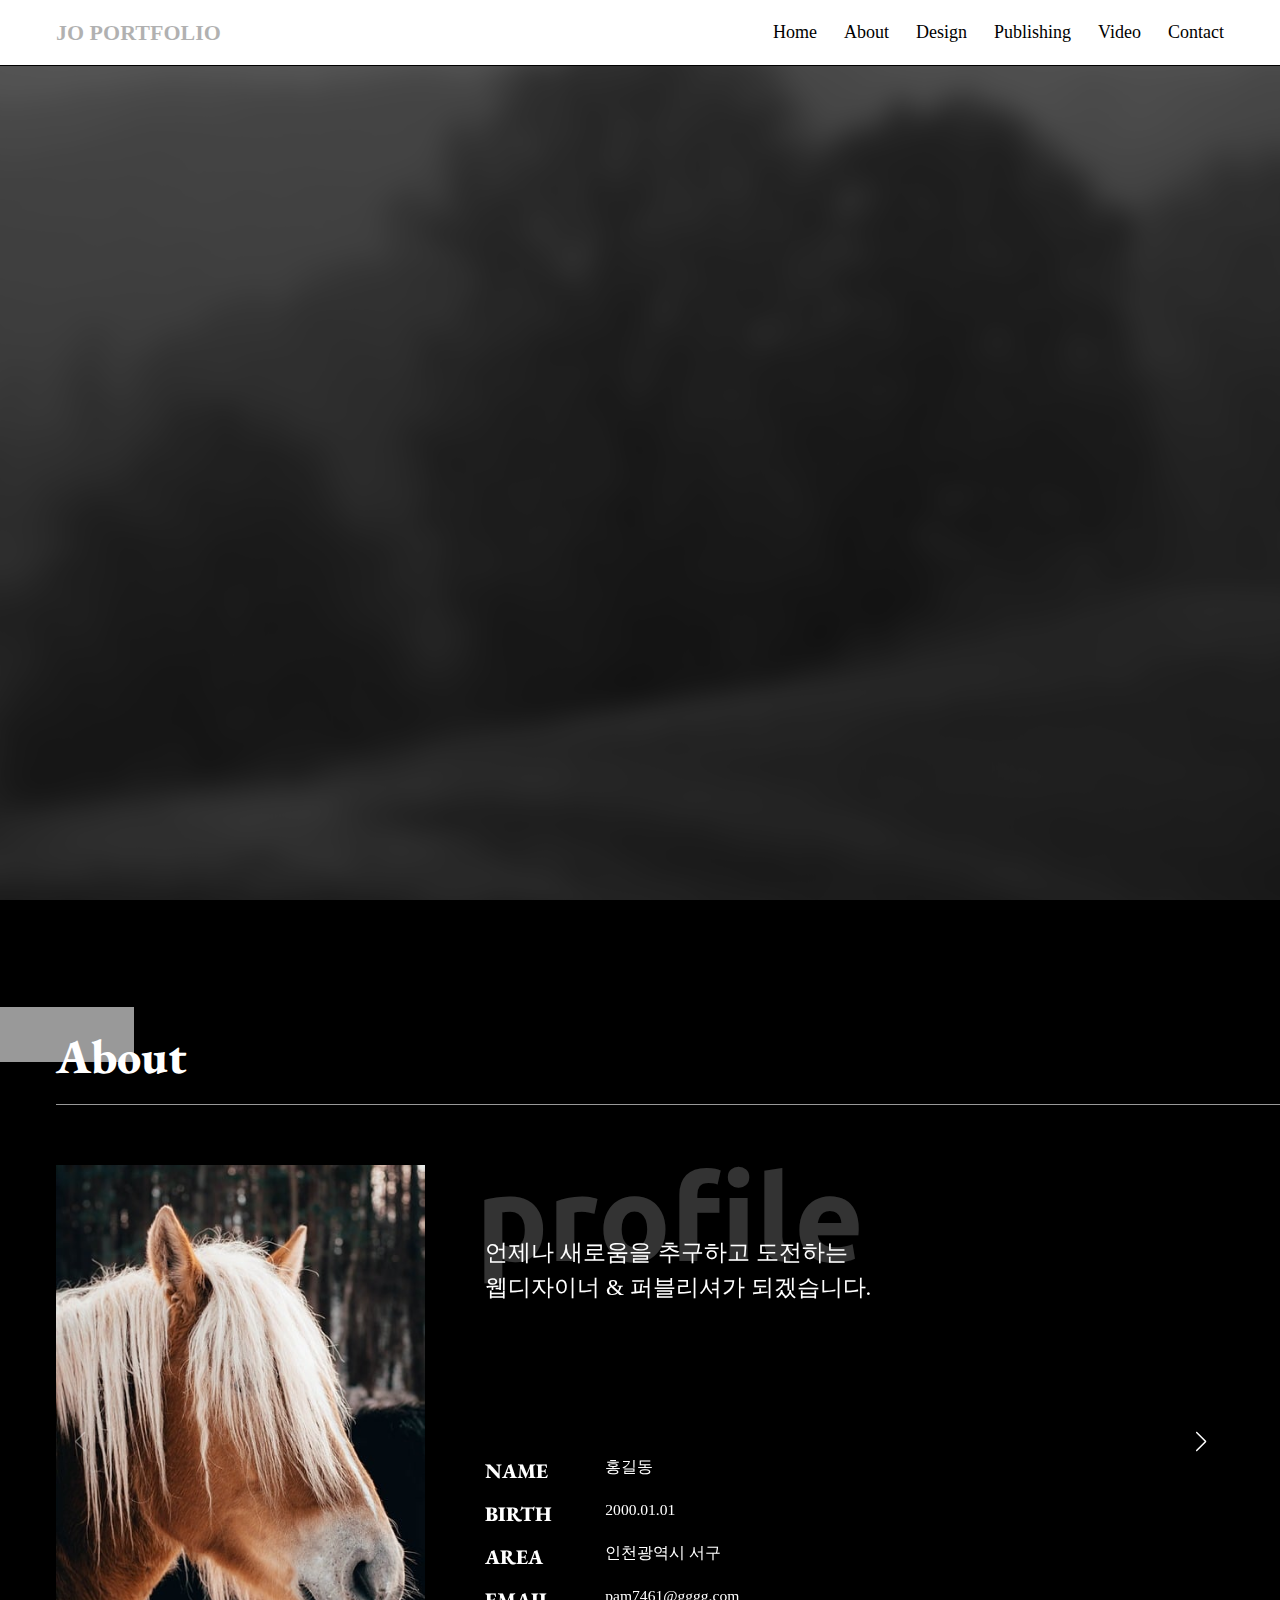
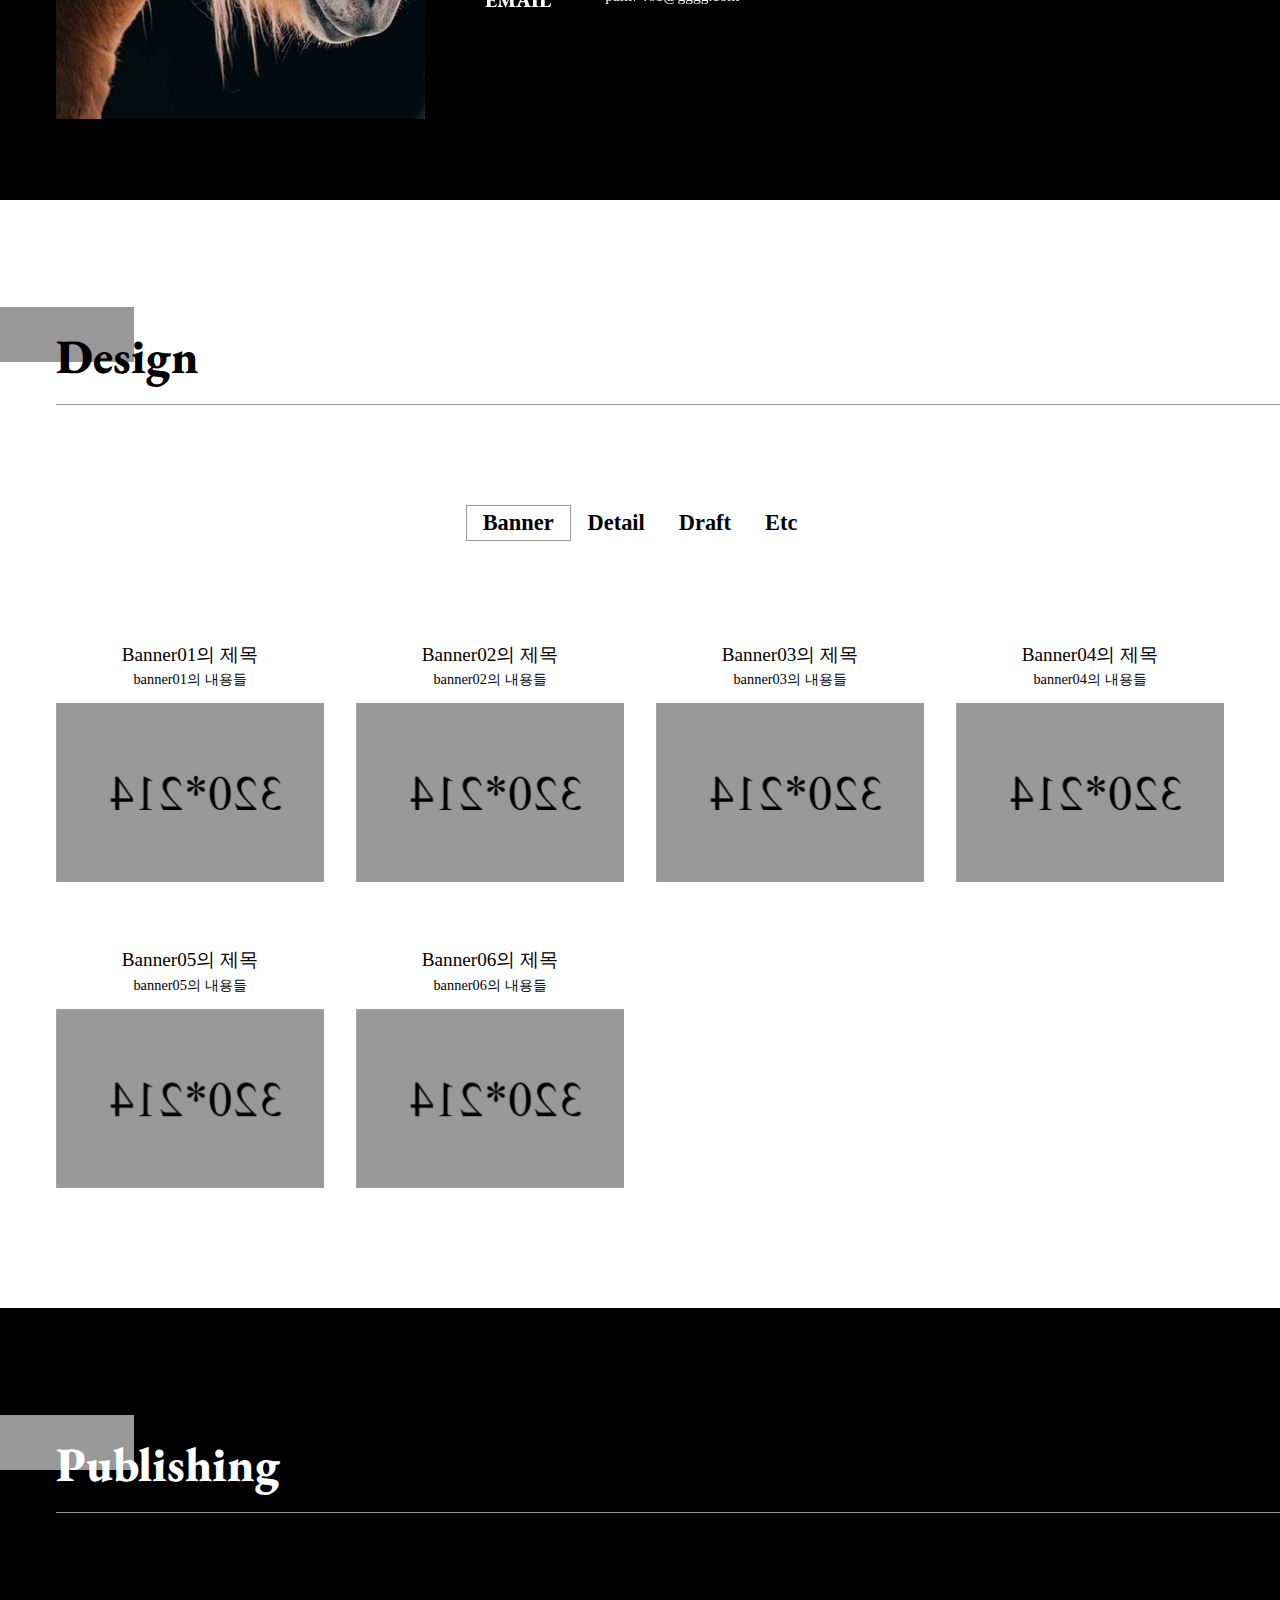
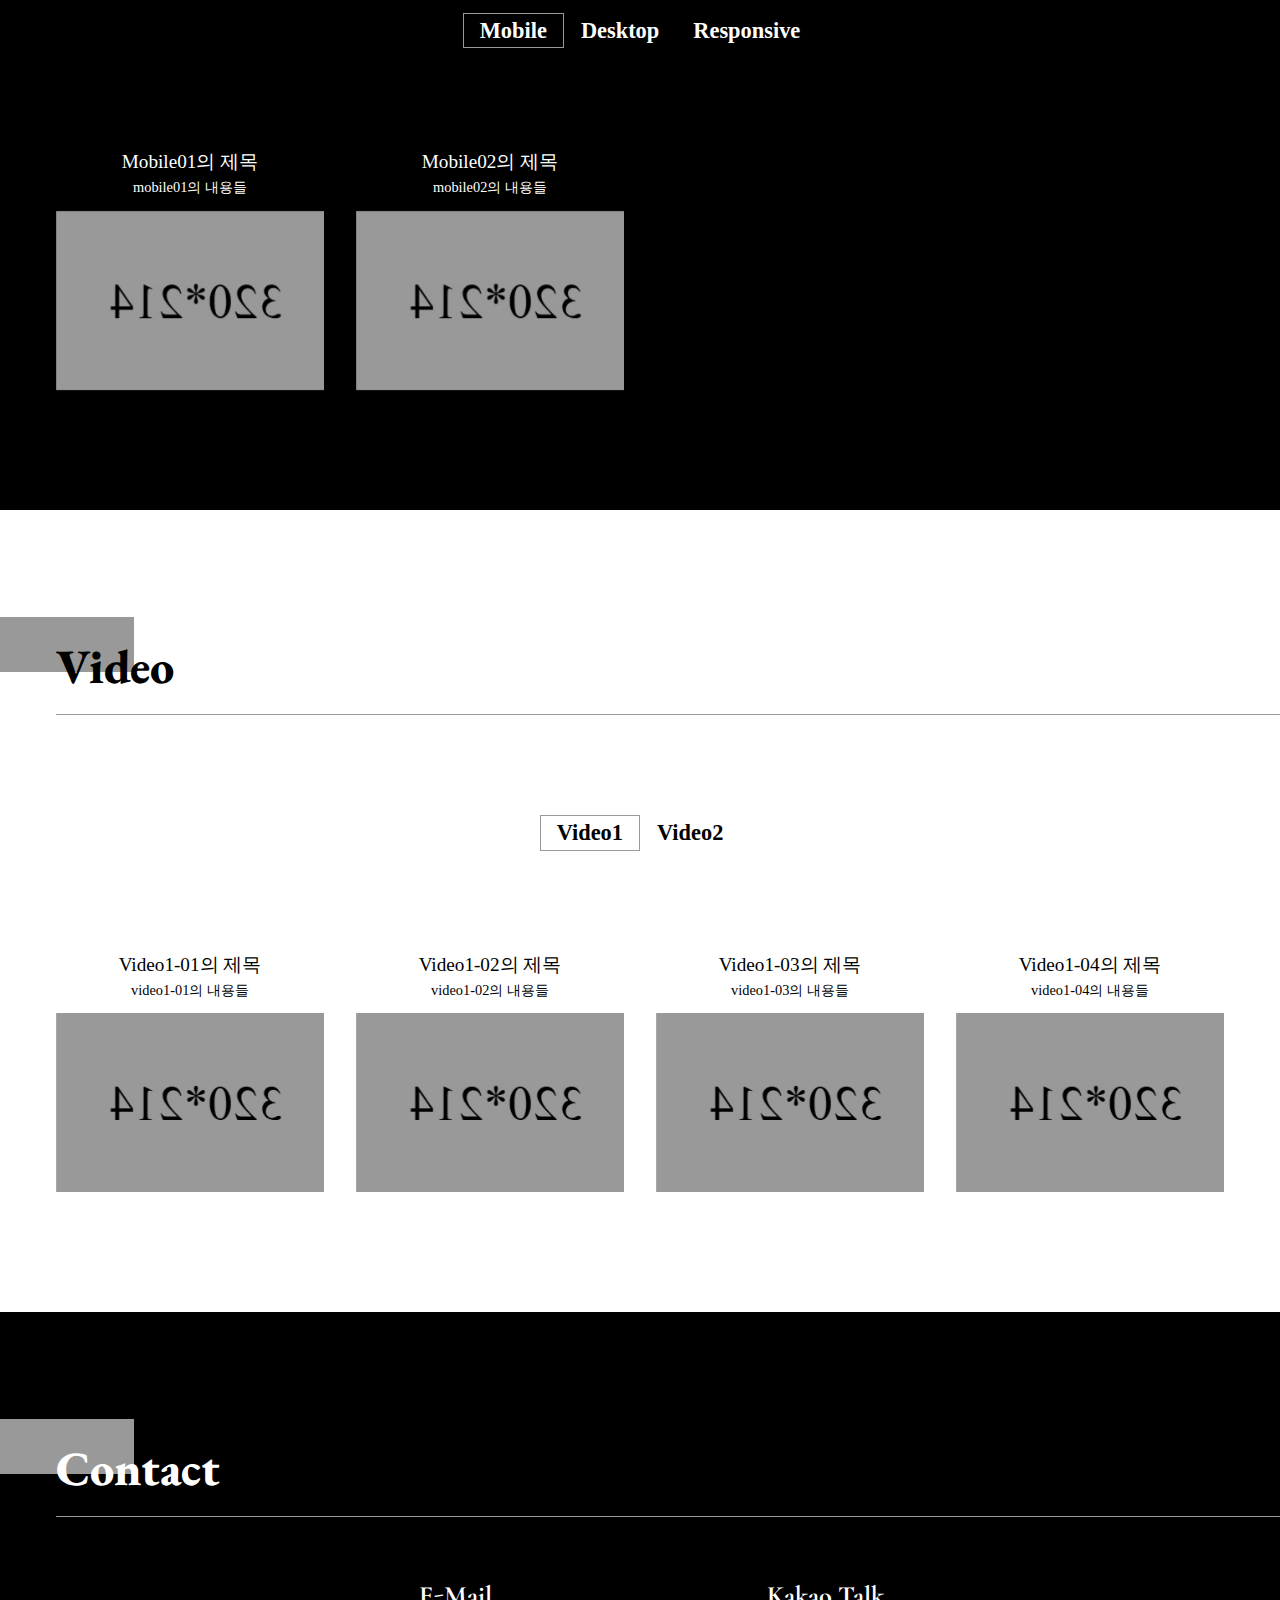
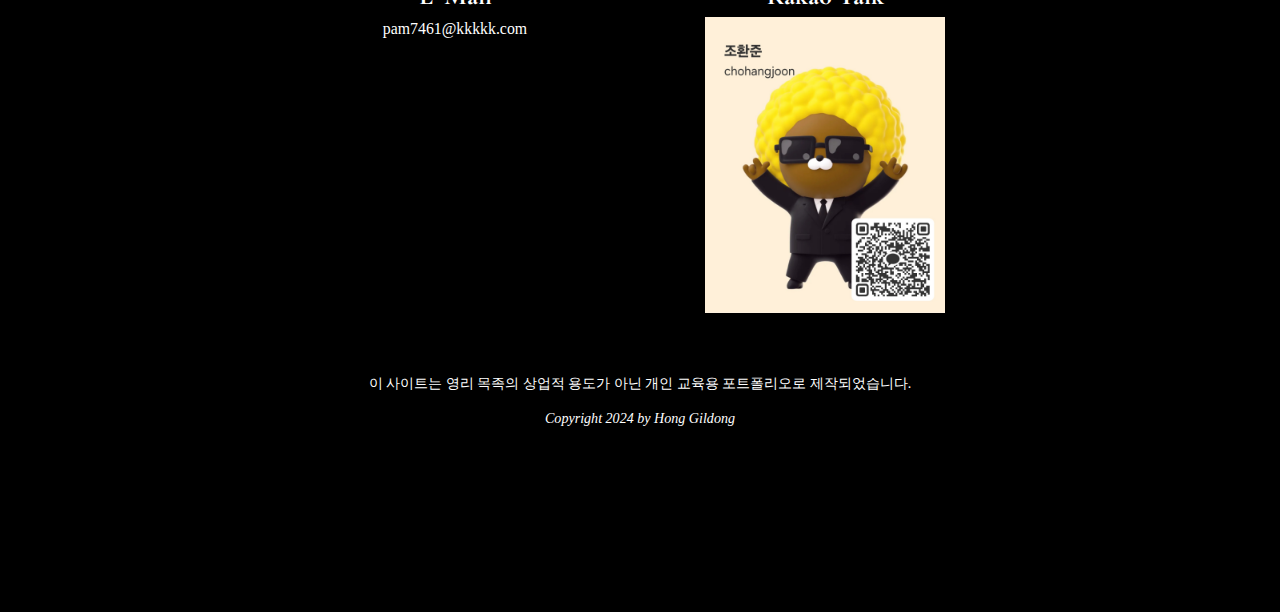
==== commit 500e0d93: "Add files via upload" ====
--- a/index.html
+++ b/index.html
@@ -518,6 +518,9 @@
             .port-item .port-item-img{
                 width:88%;
                 max-width:640px;
+                height:auto;
+                max-height:70vh;
+                overflow:auto;
                 position:absolute;
                 left:50%;
                 top:50%;
@@ -673,6 +676,7 @@
             }
         }
 
+
         /* 960px 이상 */
         @media (min-width:960px){
             .port-list{
@@ -688,6 +692,7 @@
                 grid-column:9/-1;
             }
         }
+
 
         /* 1200px 이상 */
         @media (min-width:1200px){
@@ -1002,6 +1007,10 @@
                                 <p>detail01의 내용들</p>
                                 <div class="img-box"><img src="./images/thum-detail01.jpg" alt="detail01"></div>
                             </a>
+                            <div class="port-item modal">
+                                <div class="btn-close">&times;</div>
+                                <div class="port-item-img"><img src="./images/detail01.jpg" alt="detail01"></div>
+                            </div>
                         </li>
                         <li>
                             <a href="#">
@@ -1009,6 +1018,10 @@
                                 <p>detail02의 내용들</p>
                                 <div class="img-box"><img src="./images/thum-detail02.jpg" alt="detail02"></div>
                             </a>
+                            <div class="port-item modal">
+                                <div class="btn-close">&times;</div>
+                                <div class="port-item-img"><img src="./images/detail02.jpg" alt="detail02"></div>
+                            </div>
                         </li>
                         <li>
                             <a href="#">
@@ -1016,6 +1029,10 @@
                                 <p>detail03의 내용들</p>
                                 <div class="img-box"><img src="./images/thum-detail03.jpg" alt="detail03"></div>
                             </a>
+                            <div class="port-item modal">
+                                <div class="btn-close">&times;</div>
+                                <div class="port-item-img"><img src="./images/detail03.jpg" alt="detail03"></div>
+                            </div>
                         </li>
                         <li>
                             <a href="#">
@@ -1023,6 +1040,10 @@
                                 <p>detail04 내용들</p>
                                 <div class="img-box"><img src="./images/thum-detail04.jpg" alt="detail04"></div>
                             </a>
+                            <div class="port-item modal">
+                                <div class="btn-close">&times;</div>
+                                <div class="port-item-img"><img src="./images/detail04.jpg" alt="detail04"></div>
+                            </div>
                         </li>
                     </ul>
                     <ul class="port-list draft-list">
@@ -1032,6 +1053,10 @@
                                 <p>draft01 내용들</p>
                                 <div class="img-box"><img src="./images/thum-draft01.jpg" alt="draft01"></div>
                             </a>
+                            <div class="port-item modal">
+                                <div class="btn-close">&times;</div>
+                                <div class="port-item-img"><img src="./images/draft01.jpg" alt="draft01"></div>
+                            </div>
                         </li>
                         <li>
                             <a href="#">
@@ -1039,6 +1064,10 @@
                                 <p>draft02 내용들</p>
                                 <div class="img-box"><img src="./images/thum-draft02.jpg" alt="draft02"></div>
                             </a>
+                            <div class="port-item modal">
+                                <div class="btn-close">&times;</div>
+                                <div class="port-item-img"><img src="./images/draft02.jpg" alt="draft02"></div>
+                            </div>
                         </li>
                         <li>
                             <a href="#">
@@ -1046,6 +1075,10 @@
                                 <p>draft03 내용들</p>
                                 <div class="img-box"><img src="./images/thum-draft03.jpg" alt="draft03"></div>
                             </a>
+                            <div class="port-item modal">
+                                <div class="btn-close">&times;</div>
+                                <div class="port-item-img"><img src="./images/draft03.jpg" alt="draft03"></div>
+                            </div>
                         </li>
                         <li>
                             <a href="#">
@@ -1053,6 +1086,10 @@
                                 <p>draft04 내용들</p>
                                 <div class="img-box"><img src="./images/thum-draft04.jpg" alt="draft04"></div>
                             </a>
+                            <div class="port-item modal">
+                                <div class="btn-close">&times;</div>
+                                <div class="port-item-img"><img src="./images/draft04.jpg" alt="draft04"></div>
+                            </div>
                         </li>
                         <li>
                             <a href="#">
@@ -1060,6 +1097,10 @@
                                 <p>draft05 내용들</p>
                                 <div class="img-box"><img src="./images/thum-draft05.jpg" alt="draft05"></div>
                             </a>
+                            <div class="port-item modal">
+                                <div class="btn-close">&times;</div>
+                                <div class="port-item-img"><img src="./images/draft05.jpg" alt="draft05"></div>
+                            </div>
                         </li>
                     </ul>
                     <ul class="port-list etc-list">
@@ -1069,6 +1110,10 @@
                                 <p>etc01 내용들</p>
                                 <div class="img-box"><img src="./images/thum-etc01.jpg" alt="etc01"></div>
                             </a>
+                            <div class="port-item modal">
+                                <div class="btn-close">&times;</div>
+                                <div class="port-item-img"><img src="./images/etc01.jpg" alt="etc01"></div>
+                            </div>
                         </li>
                         <li>
                             <a href="#">
@@ -1076,6 +1121,10 @@
                                 <p>etc02 내용들</p>
                                 <div class="img-box"><img src="./images/thum-etc02.jpg" alt="etc02"></div>
                             </a>
+                            <div class="port-item modal">
+                                <div class="btn-close">&times;</div>
+                                <div class="port-item-img"><img src="./images/etc02.jpg" alt="etc02"></div>
+                            </div>
                         </li>
                         <li>
                             <a href="#">
@@ -1083,6 +1132,10 @@
                                 <p>etc03 내용들</p>
                                 <div class="img-box"><img src="./images/thum-etc03.jpg" alt="etc03"></div>
                             </a>
+                            <div class="port-item modal">
+                                <div class="btn-close">&times;</div>
+                                <div class="port-item-img"><img src="./images/etc03.jpg" alt="etc03"></div>
+                            </div>
                         </li>
                     </ul>
                 </article>
@@ -1308,7 +1361,9 @@
         let designList = document.querySelectorAll('.design .port-tab li');
         let publishingList = document.querySelectorAll('.publishing .port-tab li');
         let videoList = document.querySelectorAll('.video .port-tab li');
-        let bannerList = document.querySelectorAll('.banner-list a');
+        let portList = document.querySelectorAll('.port-list a');
+        let modalClostList = document.querySelectorAll('.modal .btn-close');
+        
         
         
         btnNav.onclick=function(){
@@ -1331,11 +1386,19 @@
                 changePort(designList,'design',this);                
             }
         }
-        // disign > banner list
-        for(let node of bannerList){
+
+        // disign > port list
+        for(let node of portList){
             node.onclick = function(e){
                 setClass(this.nextElementSibling,'active');
                 e.preventDefault();
+            }
+        }
+
+        // modal close
+        for(let node of modalClostList){
+            node.onclick = function(){                
+                resetClass(this.parentElement,'active');                
             }
         }
 
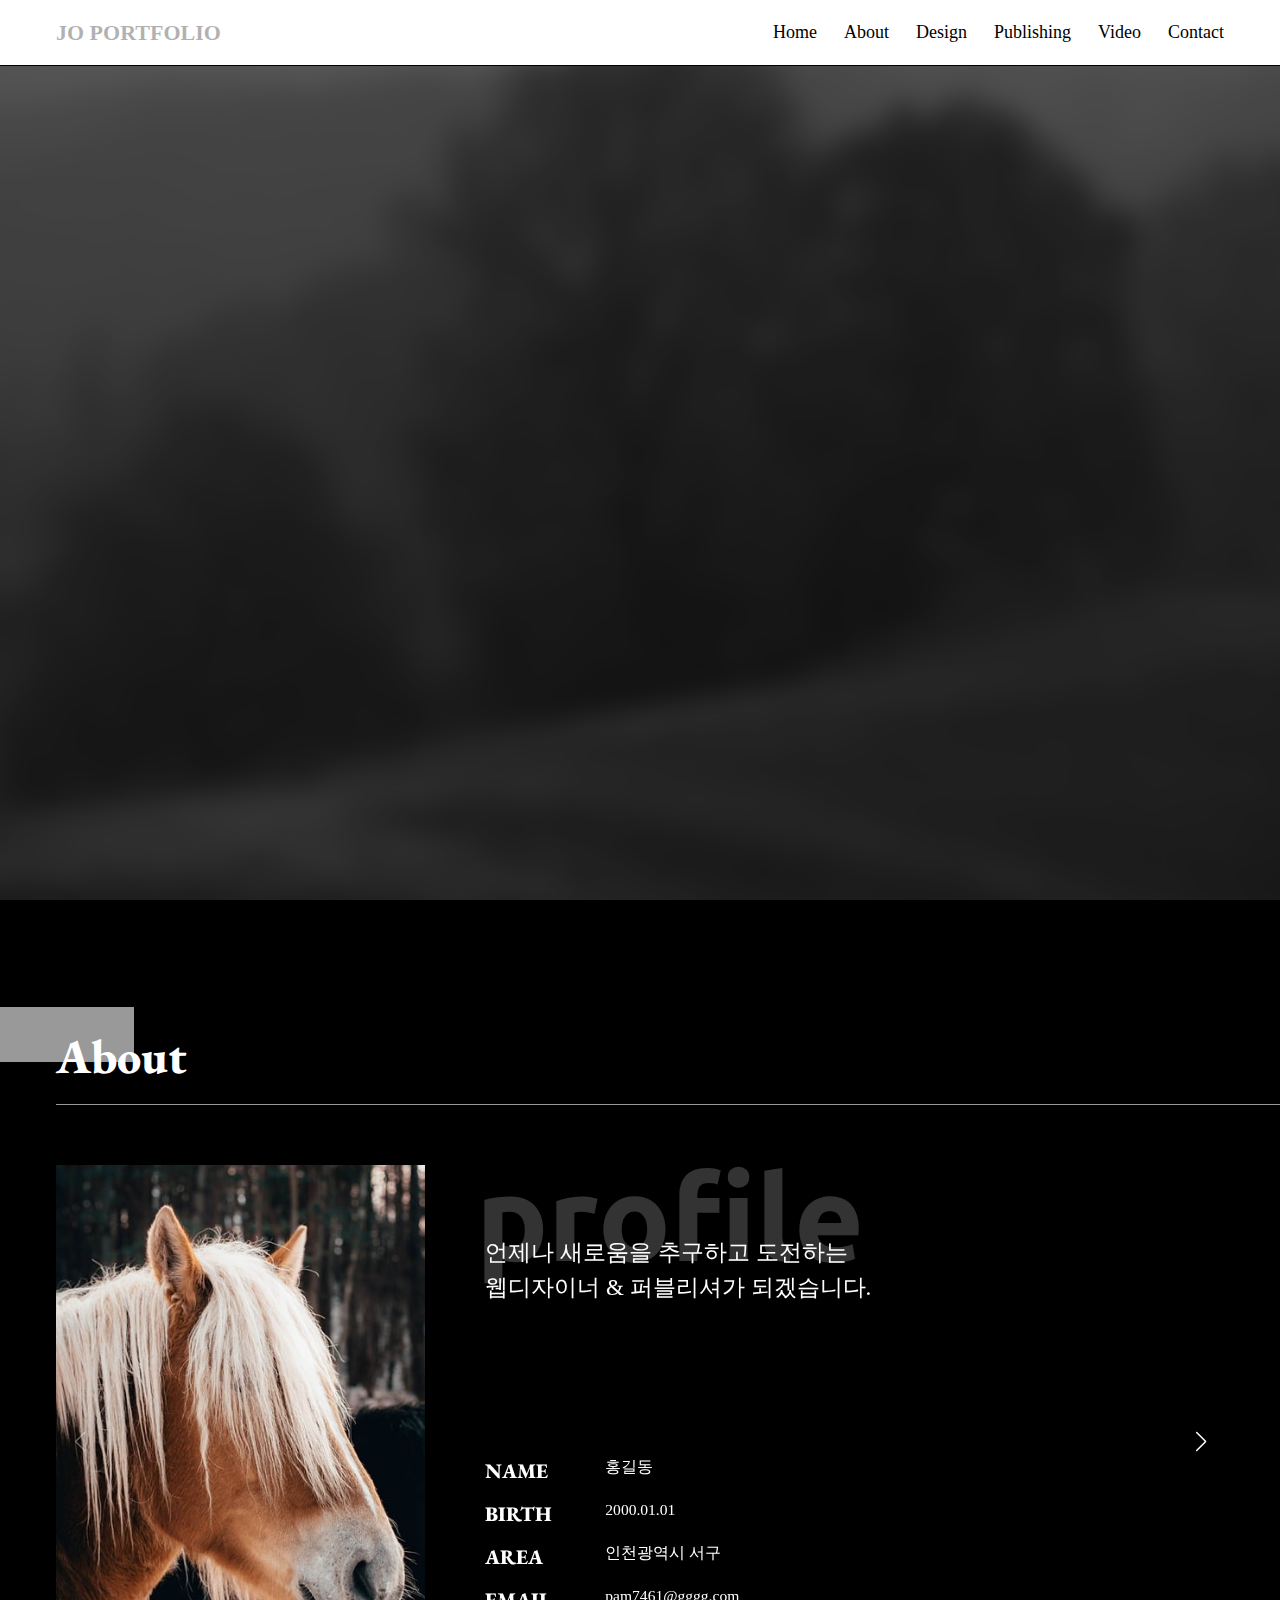
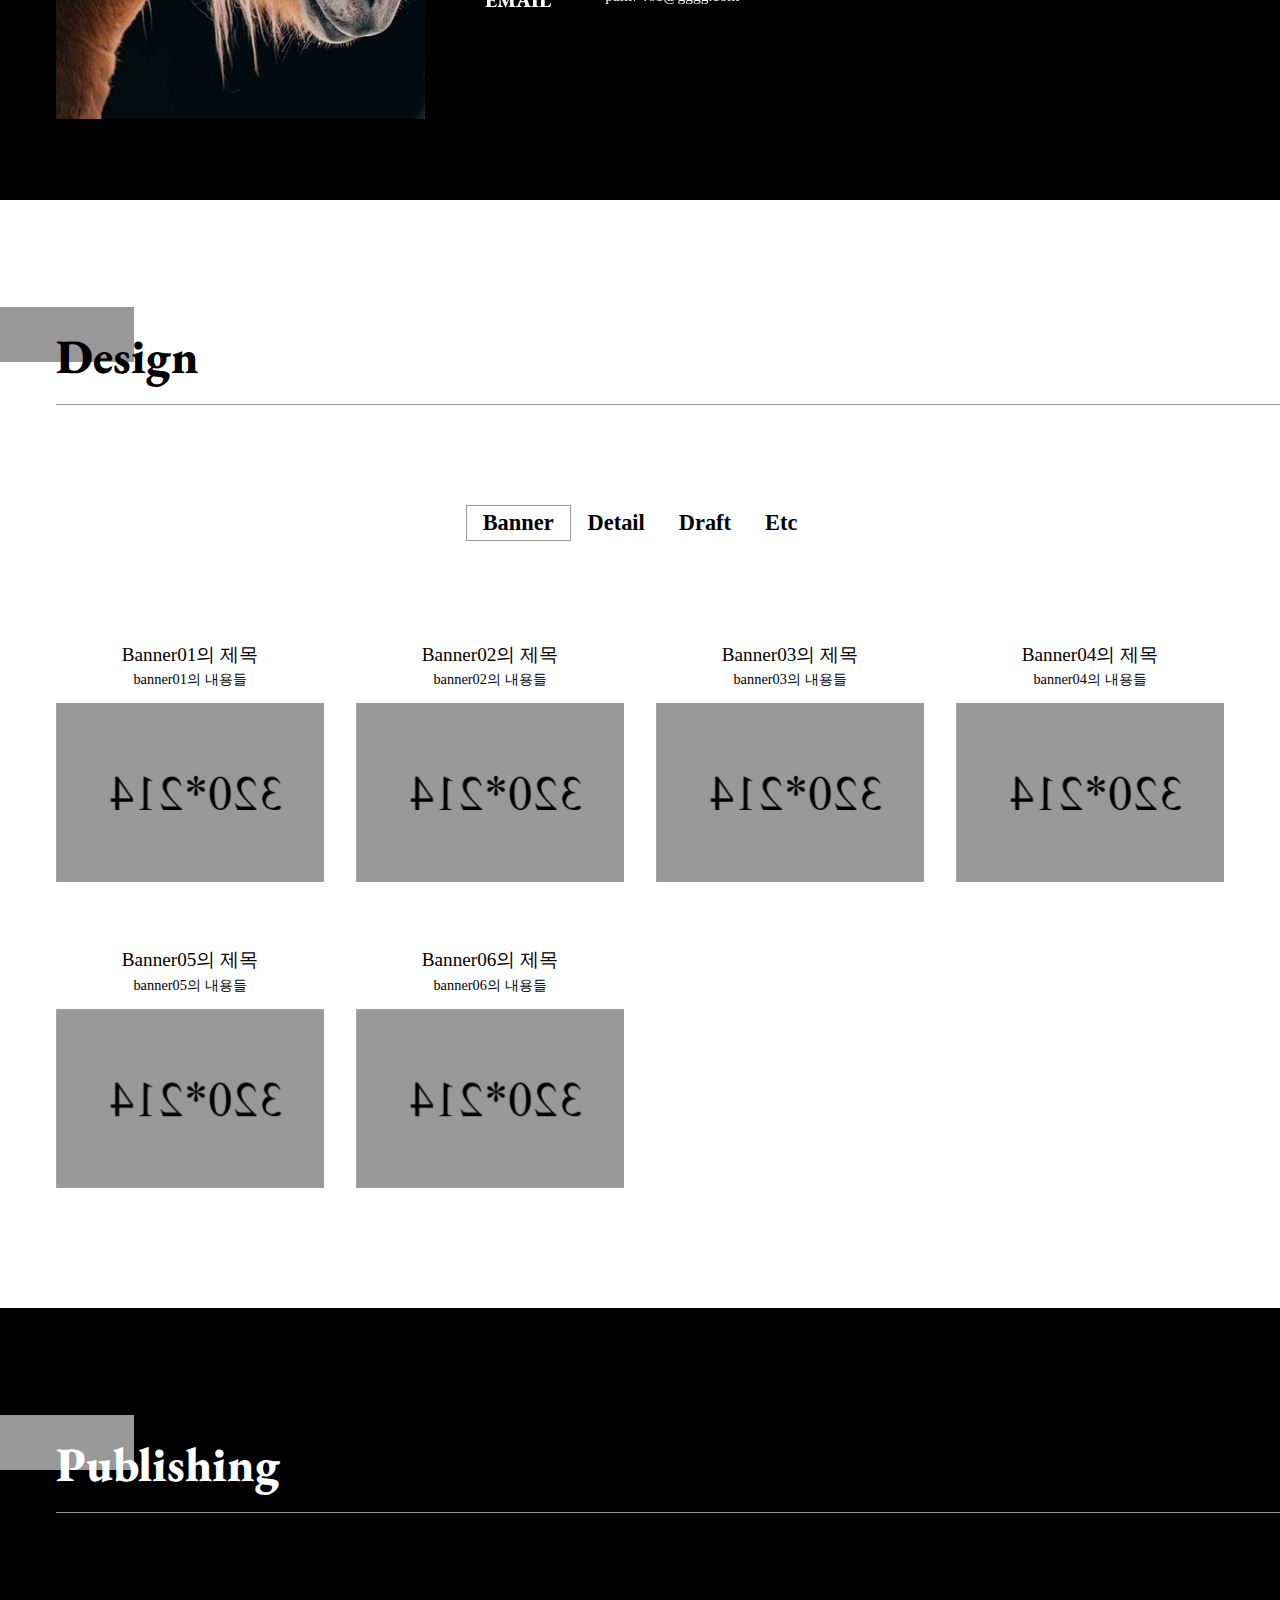
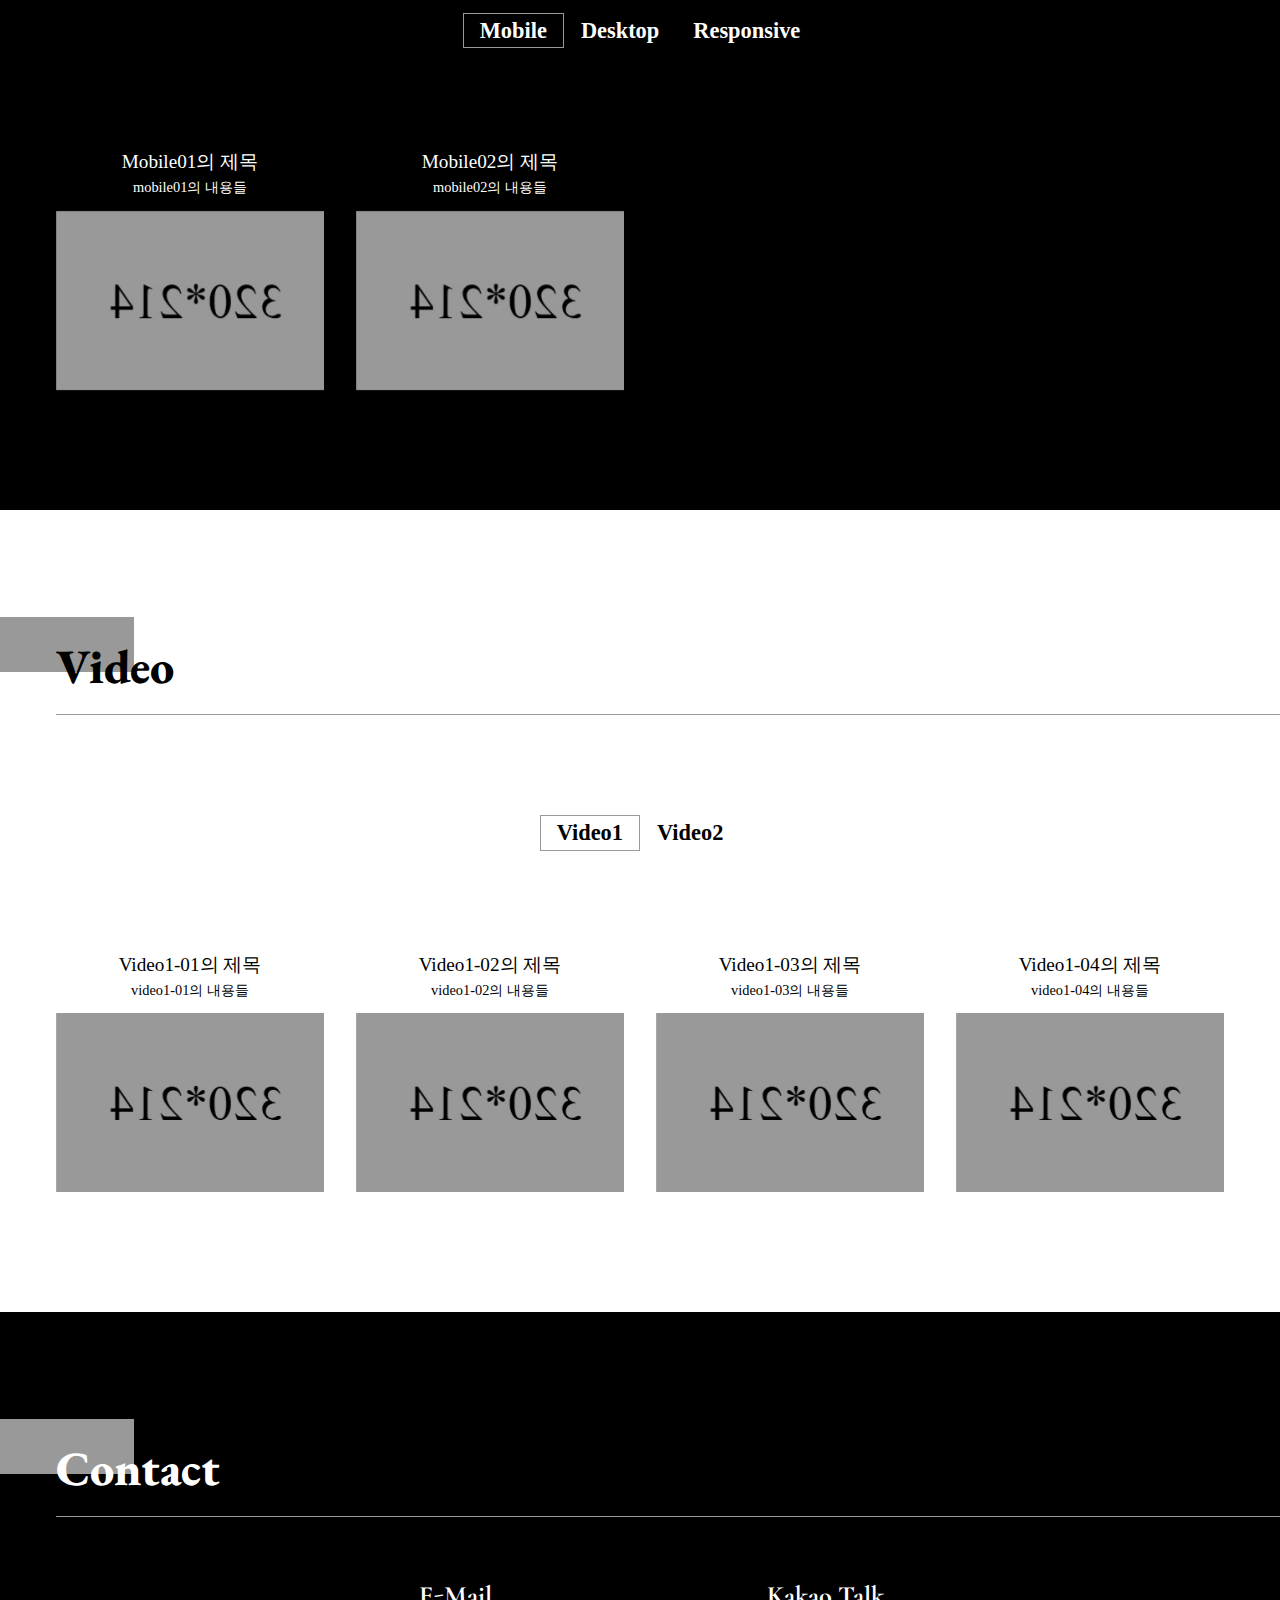
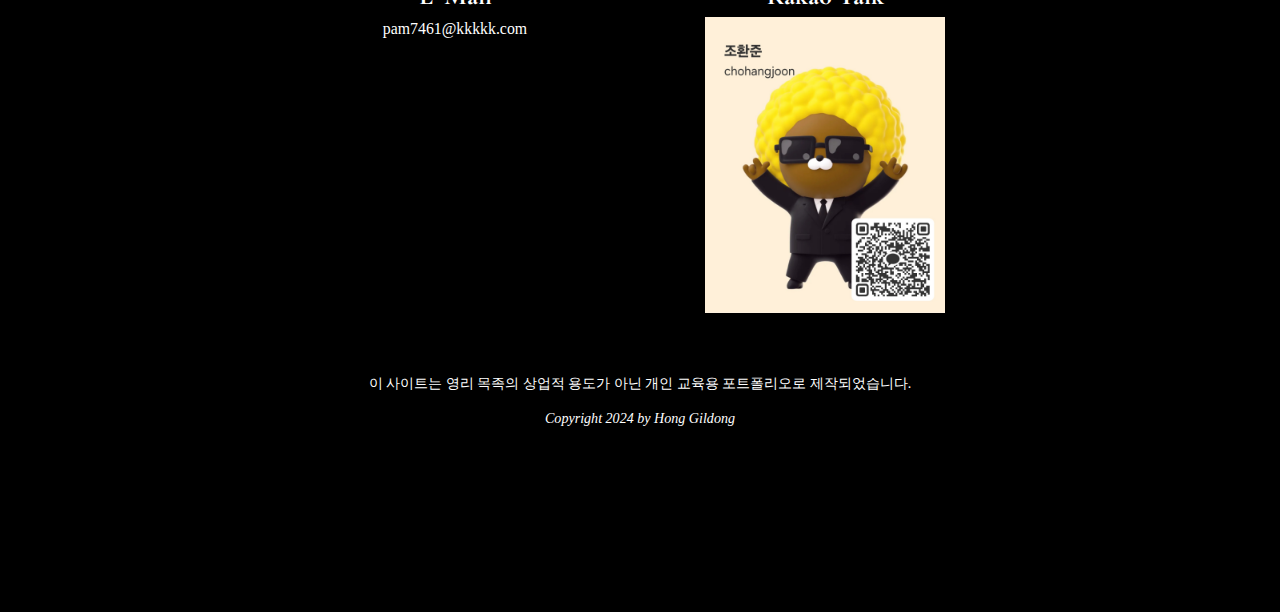
==== commit 73391540: "Add files via upload" ====
--- a/index.html
+++ b/index.html
@@ -515,7 +515,8 @@
                 color:var(--sub-color);
                 cursor:pointer;
             }
-            .port-item .port-item-img{
+            .port-item .port-item-img,
+            .port-item .port-item-video{
                 width:88%;
                 max-width:640px;
                 height:auto;
@@ -526,7 +527,11 @@
                 top:50%;
                 transform:translate(-50%,-50%);
             }
-            
+            .port-item .port-item-video{
+                max-width:1200px;
+                max-height:auto;
+                overflow:hidden;
+            }
             
             /* DESIGN SECTION */
             .design{
@@ -1234,6 +1239,10 @@
                                 <p>video1-01의 내용들</p>
                                 <div class="img-box"><img src="./images/thum-video1-01.jpg" alt="video1-01"></div>                                 
                             </a>
+                            <div class="port-item modal">
+                                <div class="btn-close">&times;</div>
+                                <div class="port-item-video"><video src="./media/video1-01.mp4" controls autoplay muted></video></div>
+                            </div>
                         </li>
                         <li>
                             <a href="#">
@@ -1241,6 +1250,10 @@
                                 <p>video1-02의 내용들</p>
                                 <div class="img-box"><img src="./images/thum-video1-02.jpg" alt="video1-02"></div>                                 
                             </a>
+                            <div class="port-item modal">
+                                <div class="btn-close">&times;</div>
+                                <div class="port-item-video"><video src="./media/video1-02.mp4" controls autoplay muted></video></div>
+                            </div>
                         </li>
                         <li>
                             <a href="#">
@@ -1248,6 +1261,10 @@
                                 <p>video1-03의 내용들</p>
                                 <div class="img-box"><img src="./images/thum-video1-03.jpg" alt="video1-03"></div>                                 
                             </a>
+                            <div class="port-item modal">
+                                <div class="btn-close">&times;</div>
+                                <div class="port-item-video"><video src="./media/video1-03.mp4" controls autoplay muted></video></div>
+                            </div>
                         </li>
                         <li>
                             <a href="#">
@@ -1255,6 +1272,10 @@
                                 <p>video1-04의 내용들</p>
                                 <div class="img-box"><img src="./images/thum-video1-04.jpg" alt="video1-04"></div>                                 
                             </a>
+                            <div class="port-item modal">
+                                <div class="btn-close">&times;</div>
+                                <div class="port-item-video"><video src="./media/video1-04.mp4" controls autoplay muted></video></div>
+                            </div>
                         </li>
                     </ul>
                     <ul class="port-list video2-list">
@@ -1264,6 +1285,10 @@
                                 <p>video2-01의 내용들</p>
                                 <div class="img-box"><img src="./images/thum-video2-01.jpg" alt="video2-01"></div>                                 
                             </a>
+                            <div class="port-item modal">
+                                <div class="btn-close">&times;</div>
+                                <div class="port-item-video"><video src="./media/video2-01.mp4" controls autoplay muted></video></div>
+                            </div>
                         </li>
                         <li>
                             <a href="#">
@@ -1271,6 +1296,10 @@
                                 <p>video2-02의 내용들</p>
                                 <div class="img-box"><img src="./images/thum-video2-02.jpg" alt="video2-02"></div>                                 
                             </a>
+                            <div class="port-item modal">
+                                <div class="btn-close">&times;</div>
+                                <div class="port-item-video"><video src="./media/video2-02.mp4" controls autoplay muted></video></div>
+                            </div>
                         </li>
                         <li>
                             <a href="#">
@@ -1278,6 +1307,10 @@
                                 <p>video2-03 내용들</p>
                                 <div class="img-box"><img src="./images/thum-video2-03.jpg" alt="video2-03"></div>                                 
                             </a>
+                            <div class="port-item modal">
+                                <div class="btn-close">&times;</div>
+                                <div class="port-item-video"><video src="./media/video2-03.mp4" controls autoplay muted></video></div>
+                            </div>
                         </li>
                         <li>
                             <a href="#">
@@ -1285,6 +1318,10 @@
                                 <p>video2-04의 내용들</p>
                                 <div class="img-box"><img src="./images/thum-video2-04.jpg" alt="video2-04"></div>                                 
                             </a>
+                            <div class="port-item modal">
+                                <div class="btn-close">&times;</div>
+                                <div class="port-item-video"><video src="./media/video2-04.mp4" controls autoplay muted></video></div>
+                            </div>
                         </li>
                         <li>
                             <a href="#">
@@ -1292,6 +1329,10 @@
                                 <p>video2-05의 내용들</p>
                                 <div class="img-box"><img src="./images/thum-video2-05.jpg" alt="video2-05"></div>                                 
                             </a>
+                            <div class="port-item modal">
+                                <div class="btn-close">&times;</div>
+                                <div class="port-item-video"><video src="./media/video2-05.mp4" controls autoplay muted></video></div>
+                            </div>
                         </li>
                         <li>
                             <a href="#">
@@ -1299,6 +1340,10 @@
                                 <p>video2-06의 내용들</p>
                                 <div class="img-box"><img src="./images/thum-video2-06.jpg" alt="video2-06"></div>                                 
                             </a>
+                            <div class="port-item modal">
+                                <div class="btn-close">&times;</div>
+                                <div class="port-item-video"><video src="./media/video2-06.mp4" controls autoplay muted></video></div>
+                            </div>
                         </li>
                     </ul>                    
                 </article>               
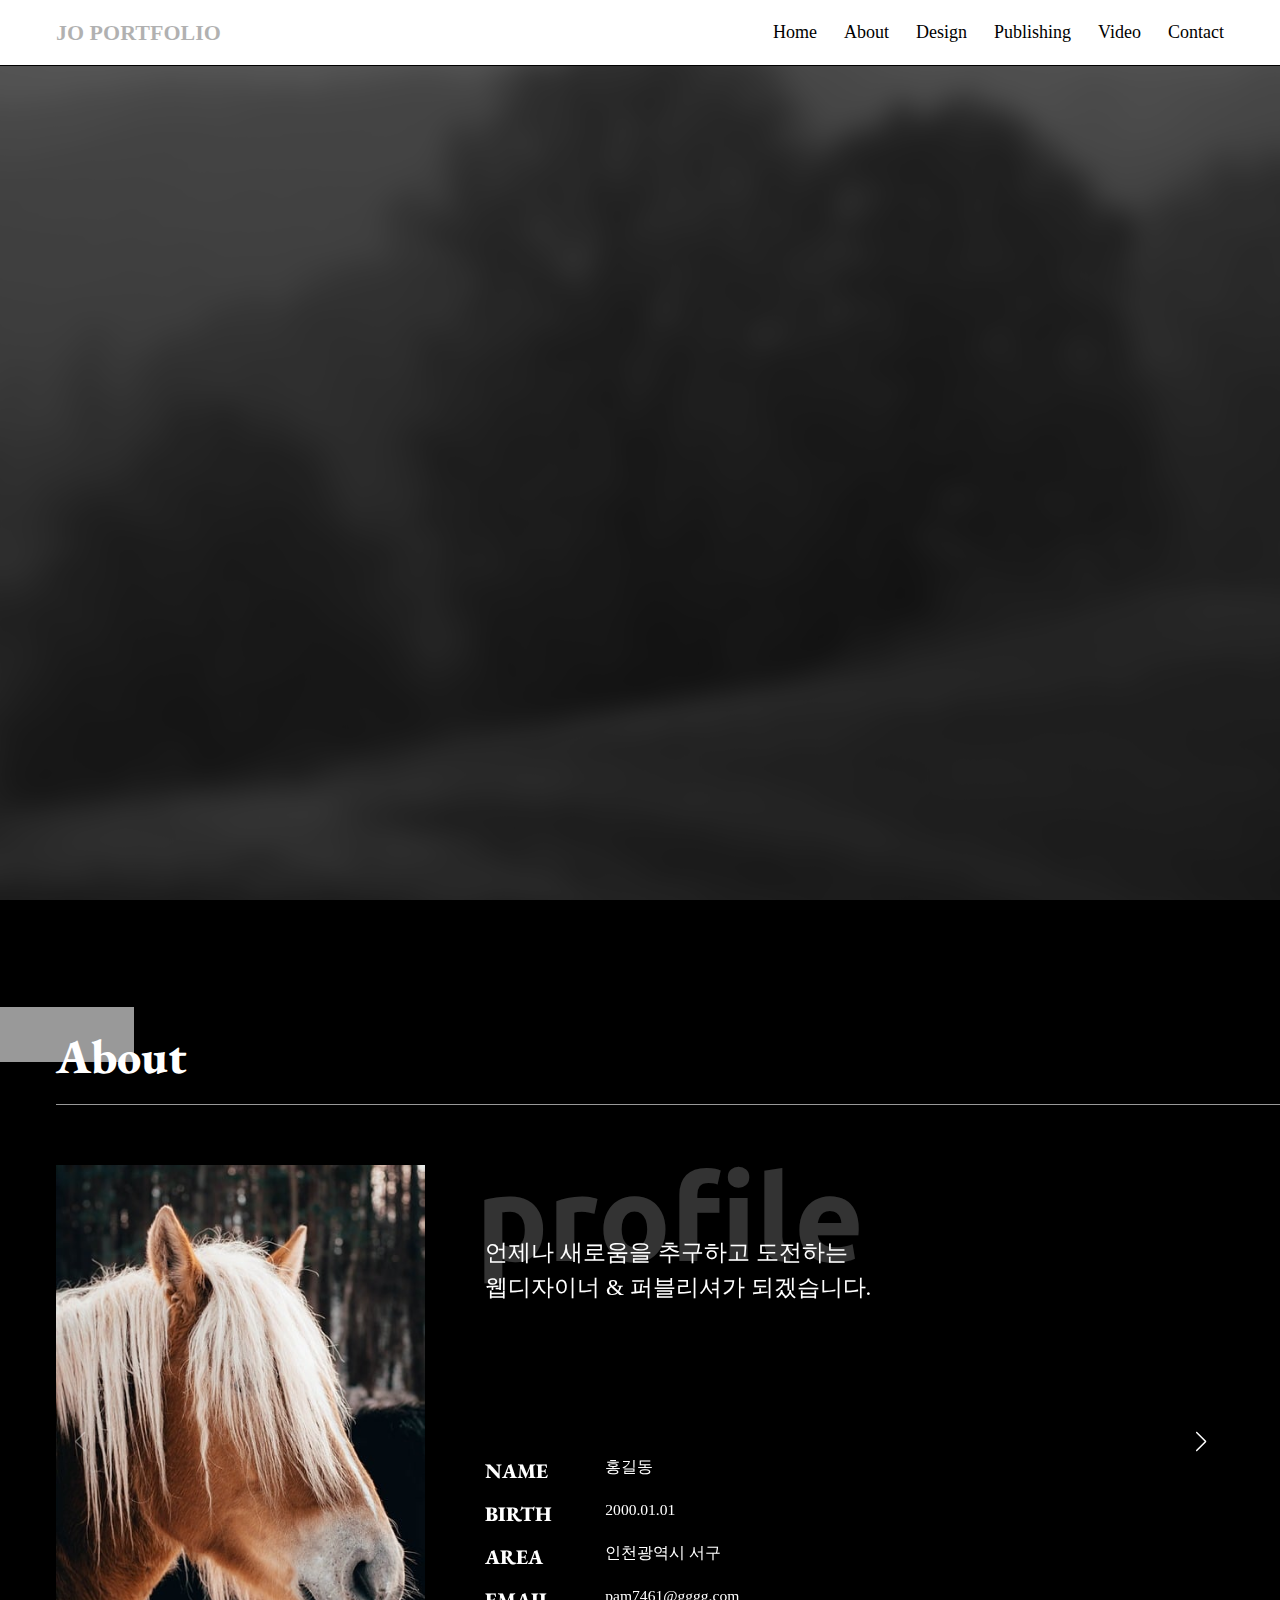
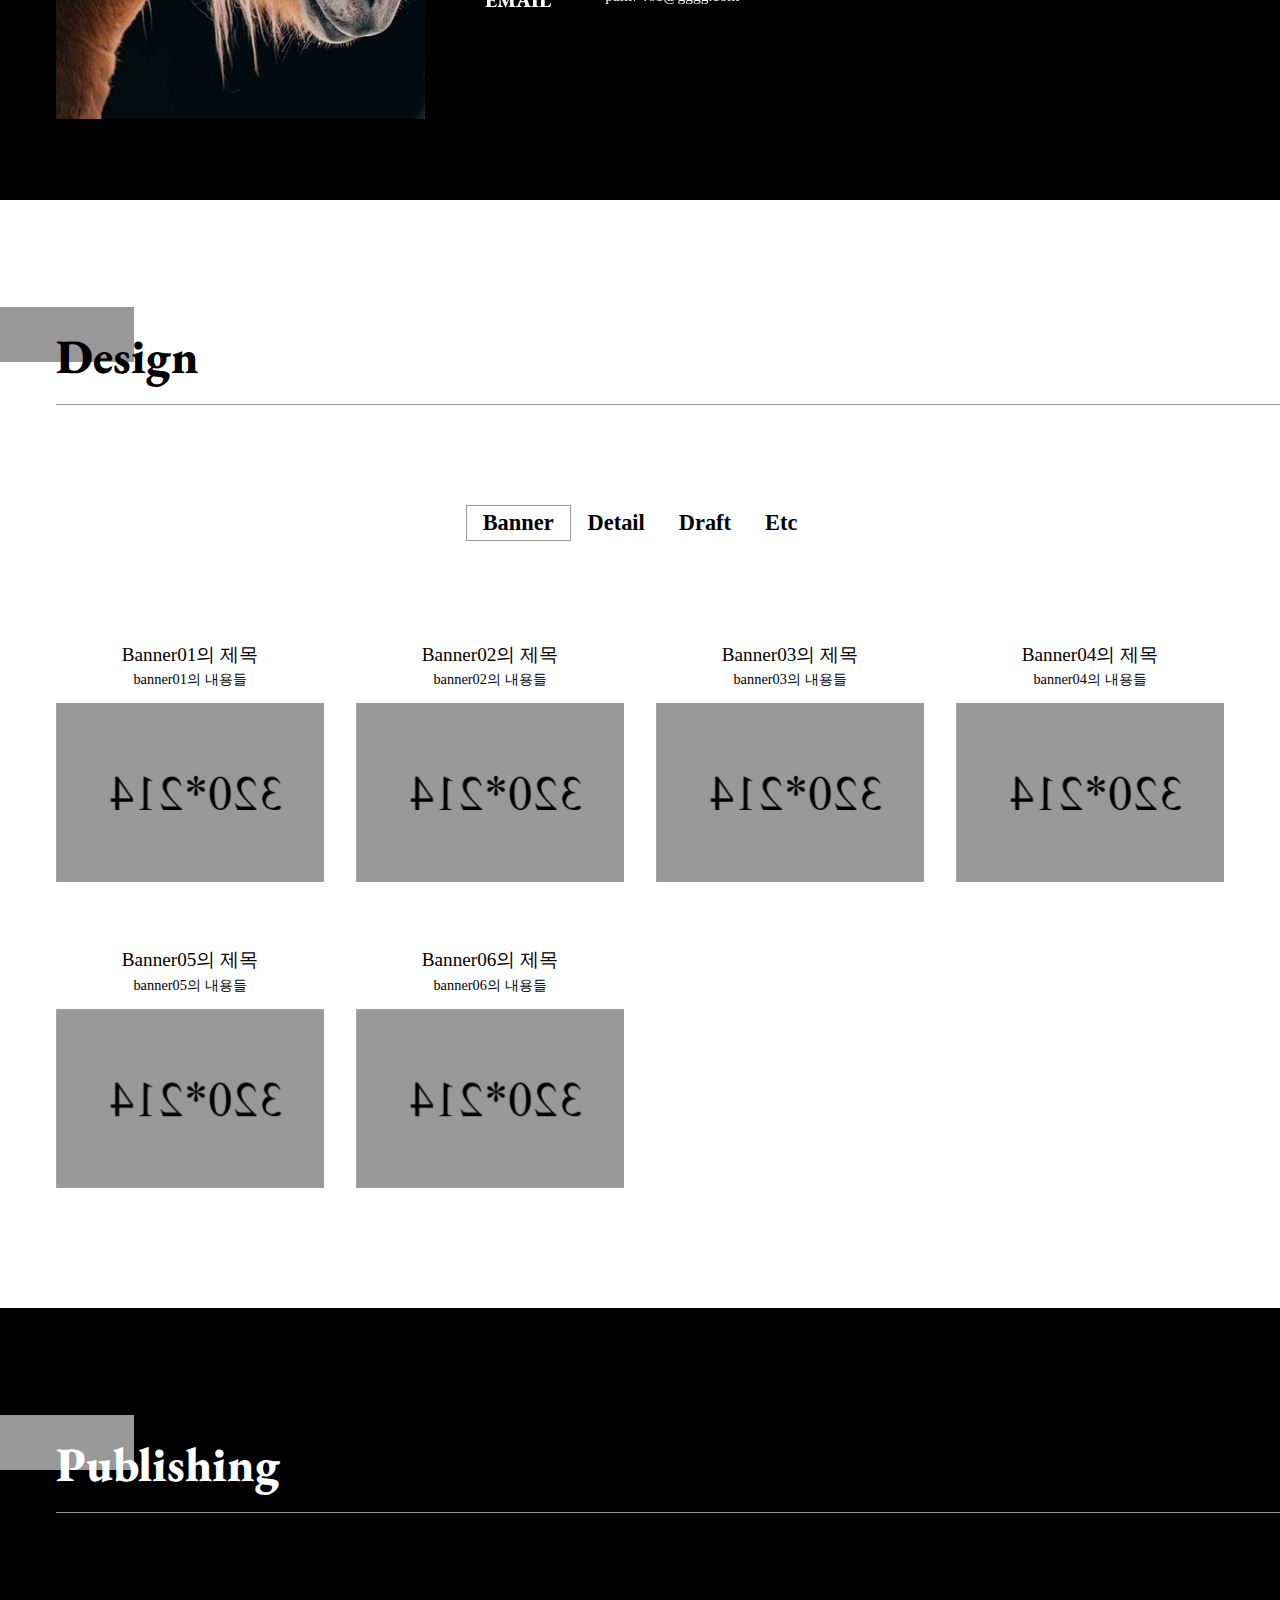
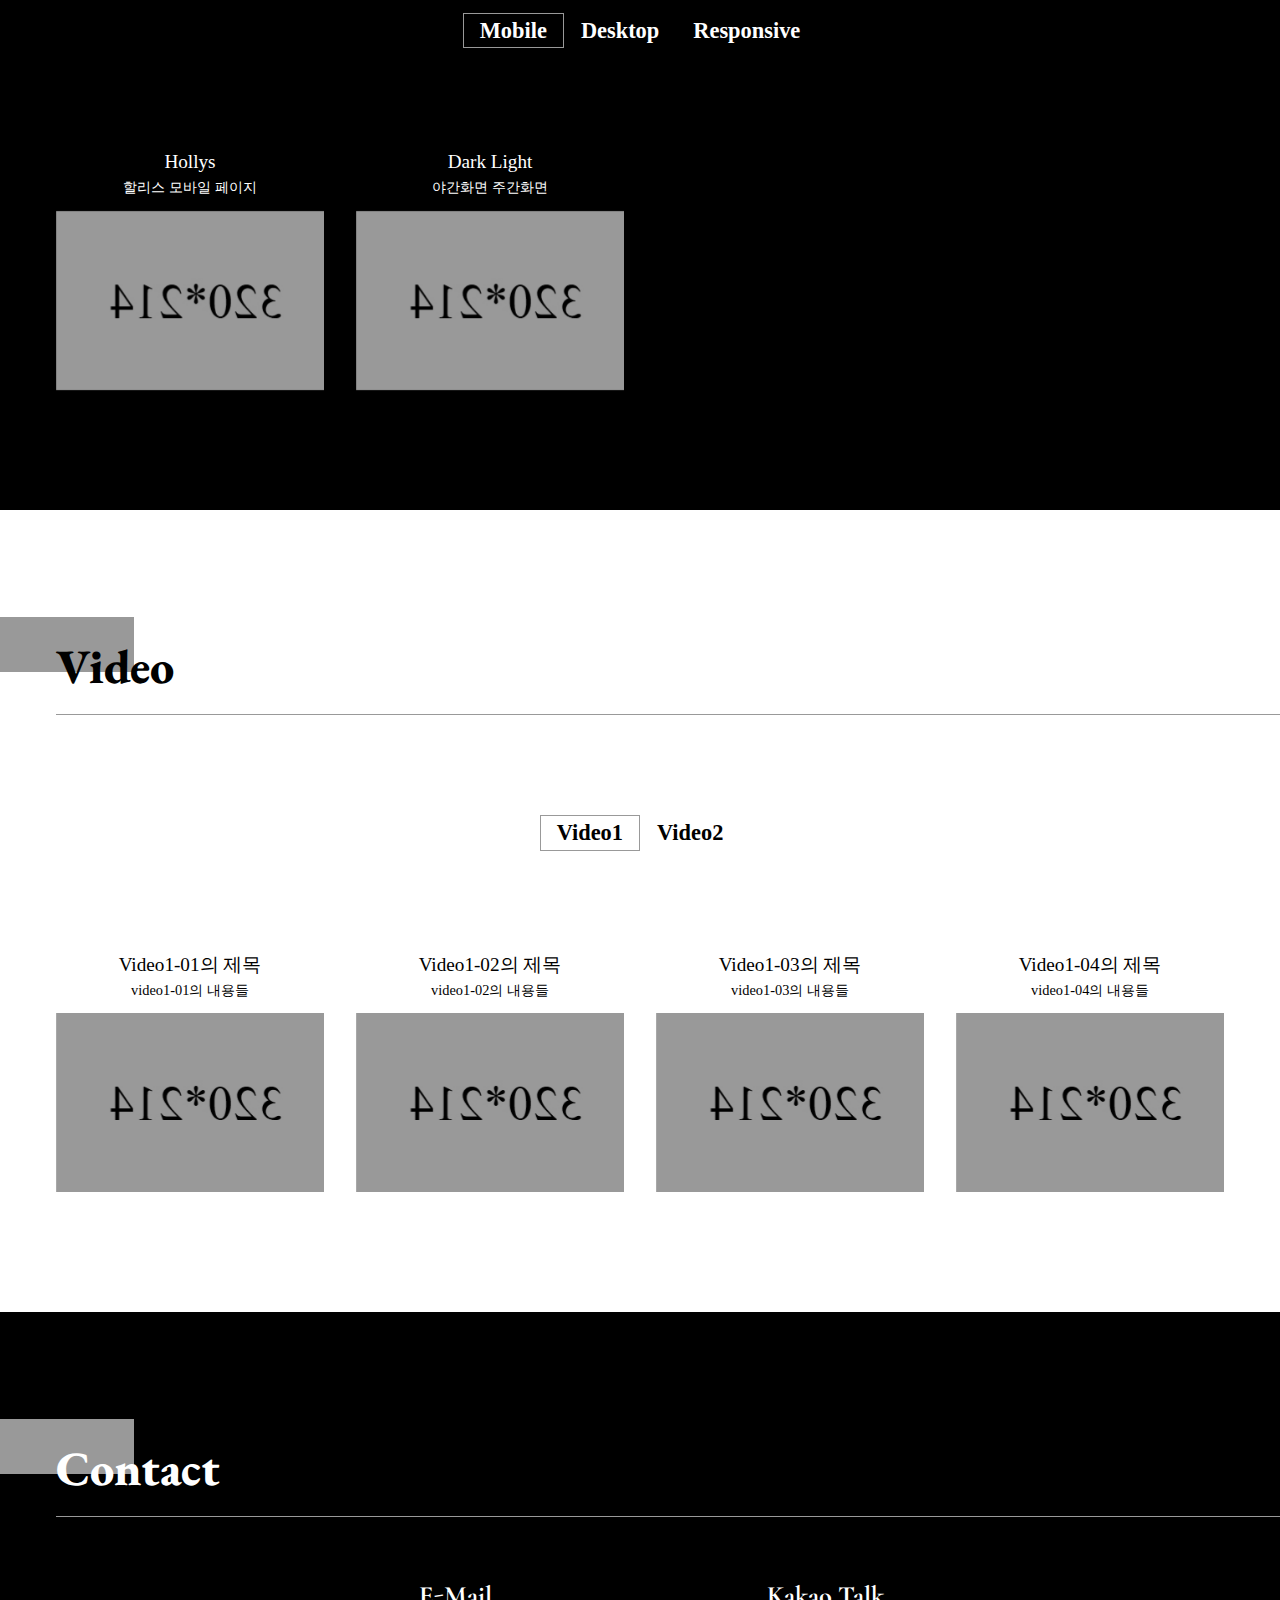
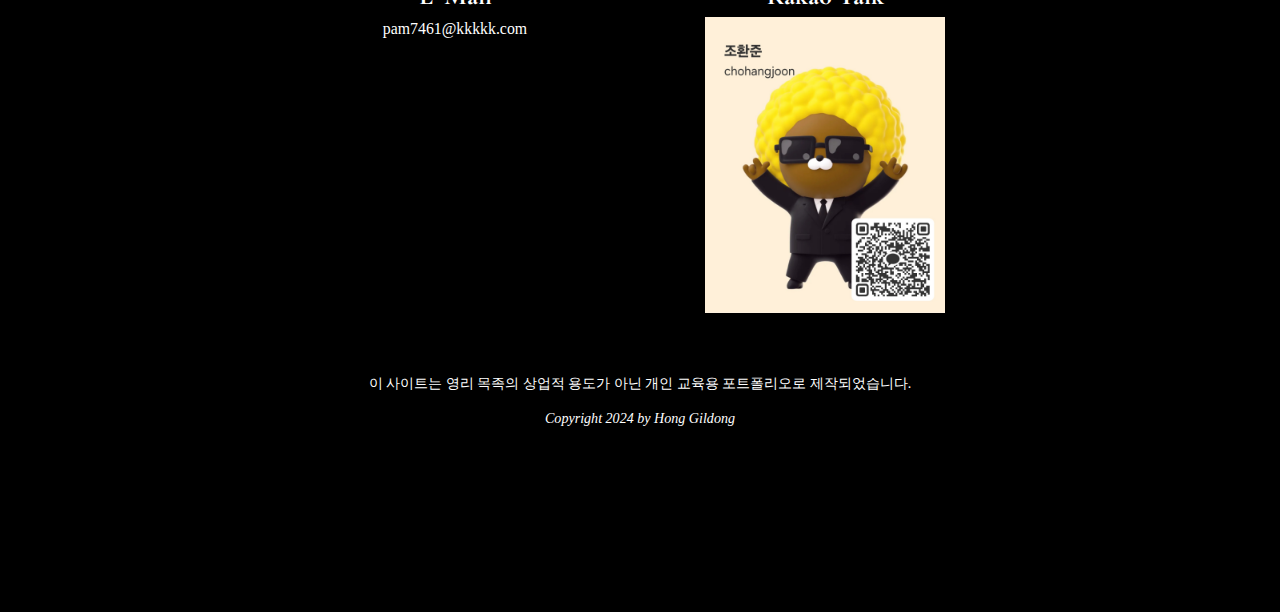
==== commit 7a55186c: "Add files via upload" ====
--- a/index.html
+++ b/index.html
@@ -1117,7 +1117,7 @@
                             </a>
                             <div class="port-item modal">
                                 <div class="btn-close">&times;</div>
-                                <div class="port-item-img"><img src="./images/etc01.jpg" alt="etc01"></div>
+                                <div class="port-item-img"><img src="./images/etc01.png" alt="etc01"></div>
                             </div>
                         </li>
                         <li>
@@ -1128,7 +1128,7 @@
                             </a>
                             <div class="port-item modal">
                                 <div class="btn-close">&times;</div>
-                                <div class="port-item-img"><img src="./images/etc02.jpg" alt="etc02"></div>
+                                <div class="port-item-img"><img src="./images/etc02.png" alt="etc02"></div>
                             </div>
                         </li>
                         <li>
@@ -1139,7 +1139,7 @@
                             </a>
                             <div class="port-item modal">
                                 <div class="btn-close">&times;</div>
-                                <div class="port-item-img"><img src="./images/etc03.jpg" alt="etc03"></div>
+                                <div class="port-item-img"><img src="./images/etc03.png" alt="etc03"></div>
                             </div>
                         </li>
                     </ul>
@@ -1159,25 +1159,25 @@
                     </ul>
                     <ul class="port-list mobile-list active">
                         <li>
-                            <a href="#">
-                                <h3>mobile01의 제목</h3>
-                                <p>mobile01의 내용들</p>
+                            <a href="https://github.com/pam7461/hollys-mobile" target="_blank">
+                                <h3>Hollys</h3>
+                                <p>할리스 모바일 페이지</p>
                                 <div class="img-box"><img src="./images/thum-mobile01.jpg" alt="mobile01"></div> 
                             </a>
                         </li>
                         <li>
-                            <a href="#">                                
-                                <h3>mobile02의 제목</h3>
-                                <p>mobile02의 내용들</p>
+                            <a href="https://github.com/pam7461/dark-light" target="_blank">                                
+                                <h3>Dark Light</h3>
+                                <p>야간화면 주간화면</p>
                                 <div class="img-box"><img src="./images/thum-mobile02.jpg" alt="mobile02"></div>                                                                
                             </a>
                         </li>                        
                     </ul>
                     <ul class="port-list desktop-list">
                         <li>
-                            <a href="#">
-                                <h3>desktop01의 제목</h3>
-                                <p>desktop01의 내용들</p>
+                            <a href="https://github.com/pam7461/hollys/" target="_blank">
+                                <h3>Hollys</h3>
+                                <p>Hollys DeskTop</p>
                                 <div class="img-box"><img src="./images/thum-desktop01.jpg" alt="desktop01"></div>                                 
                             </a>
                         </li>
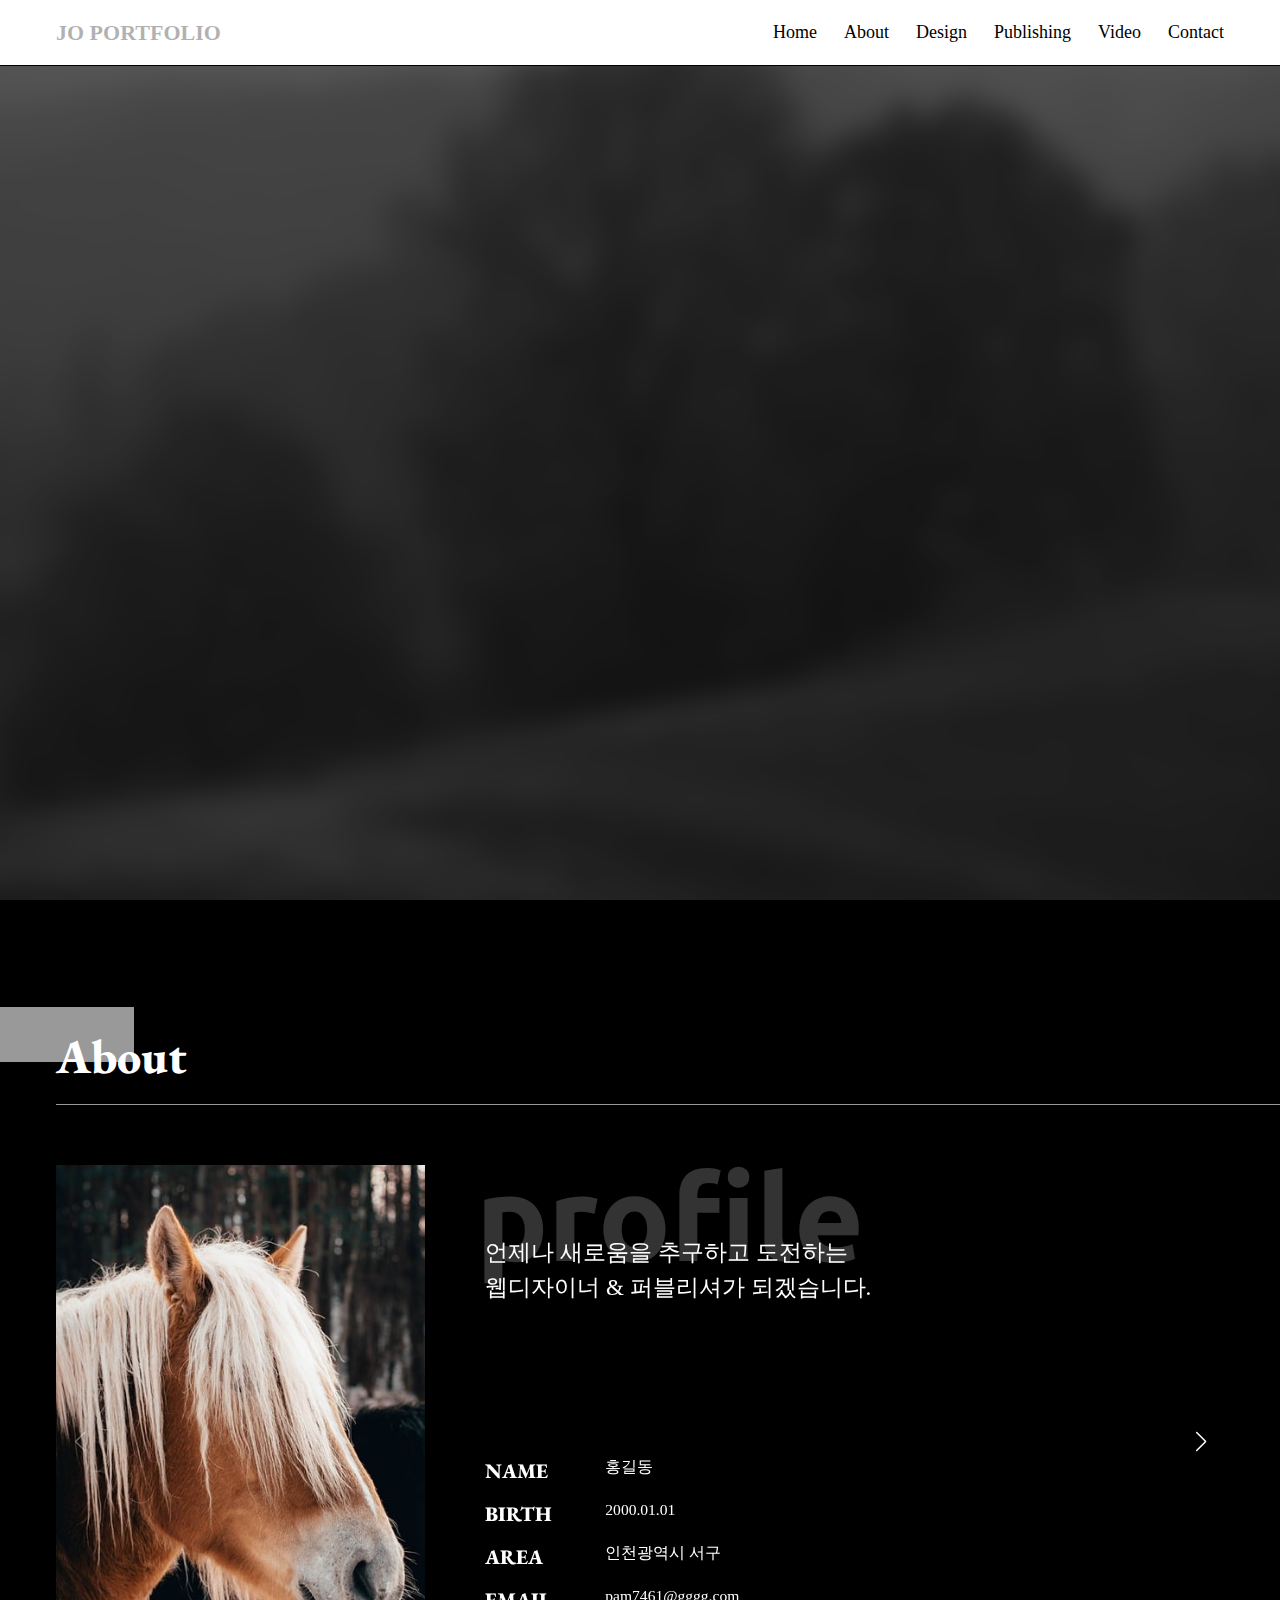
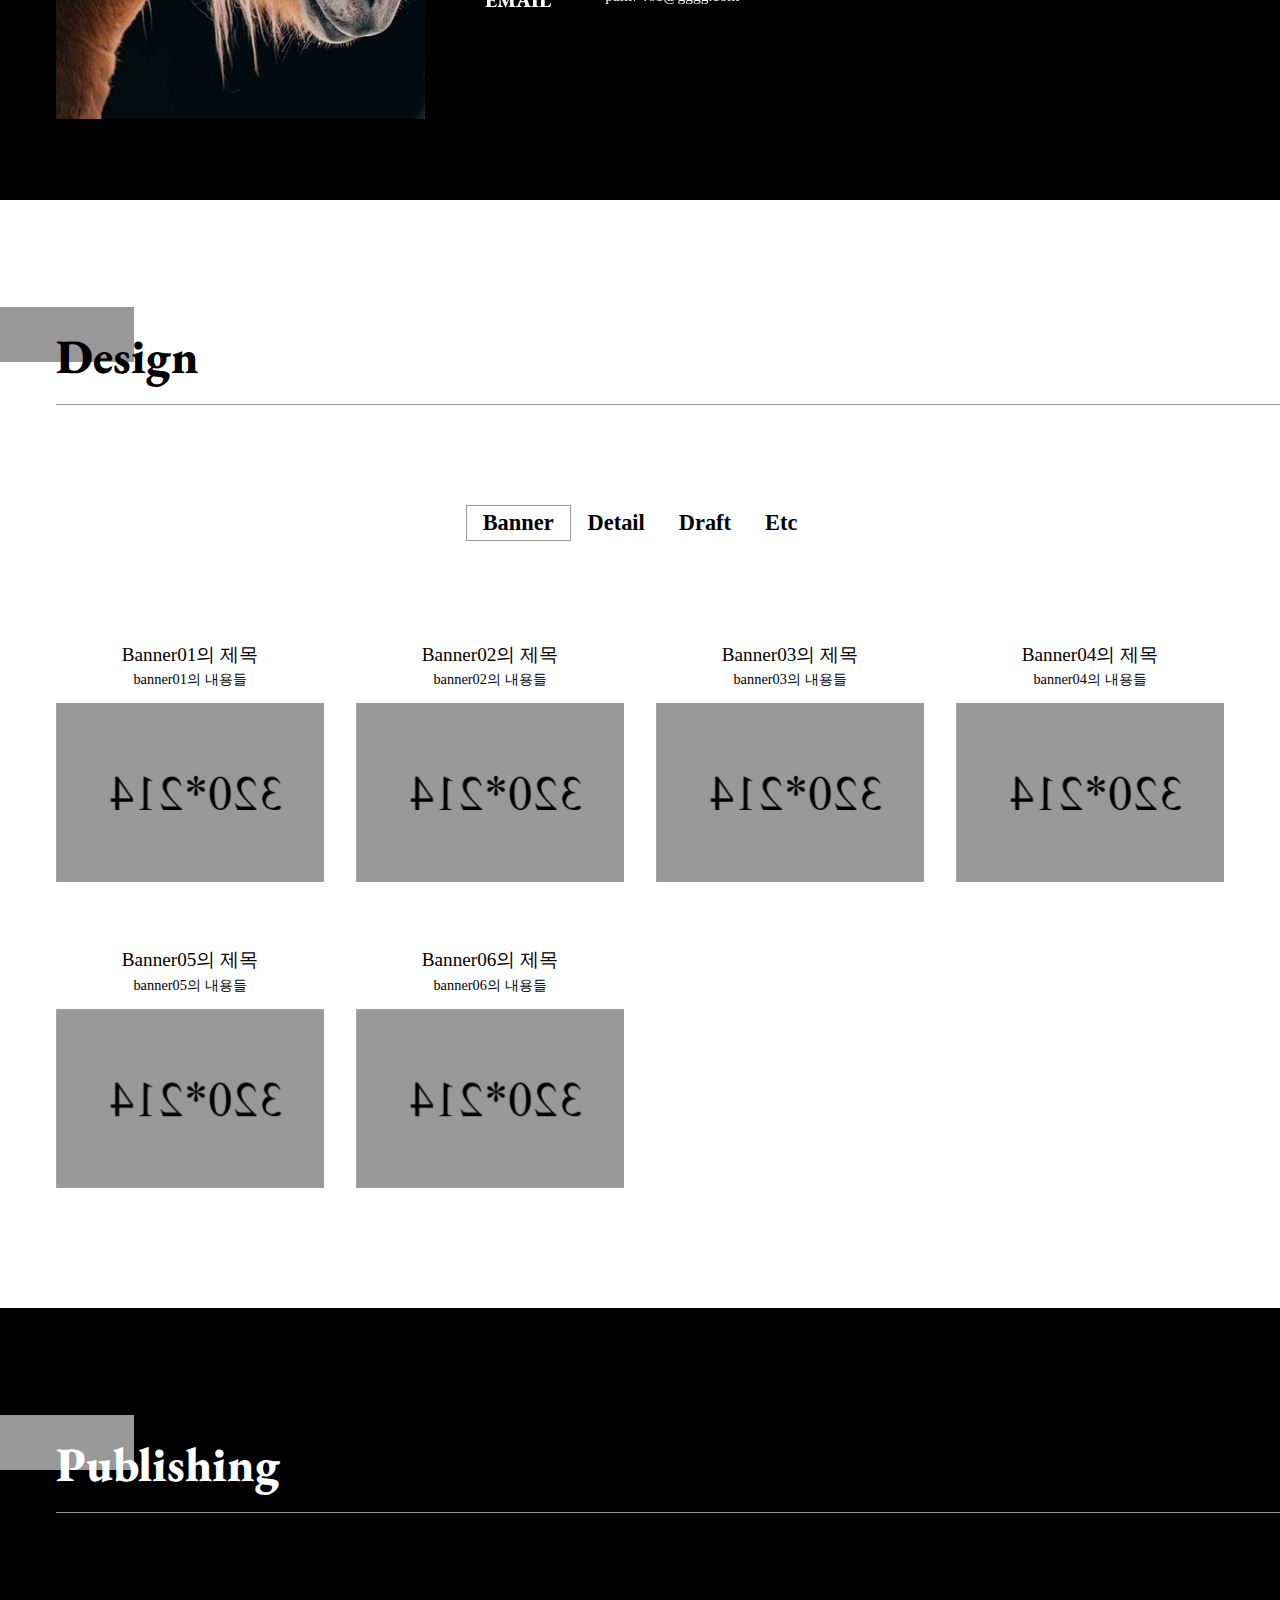
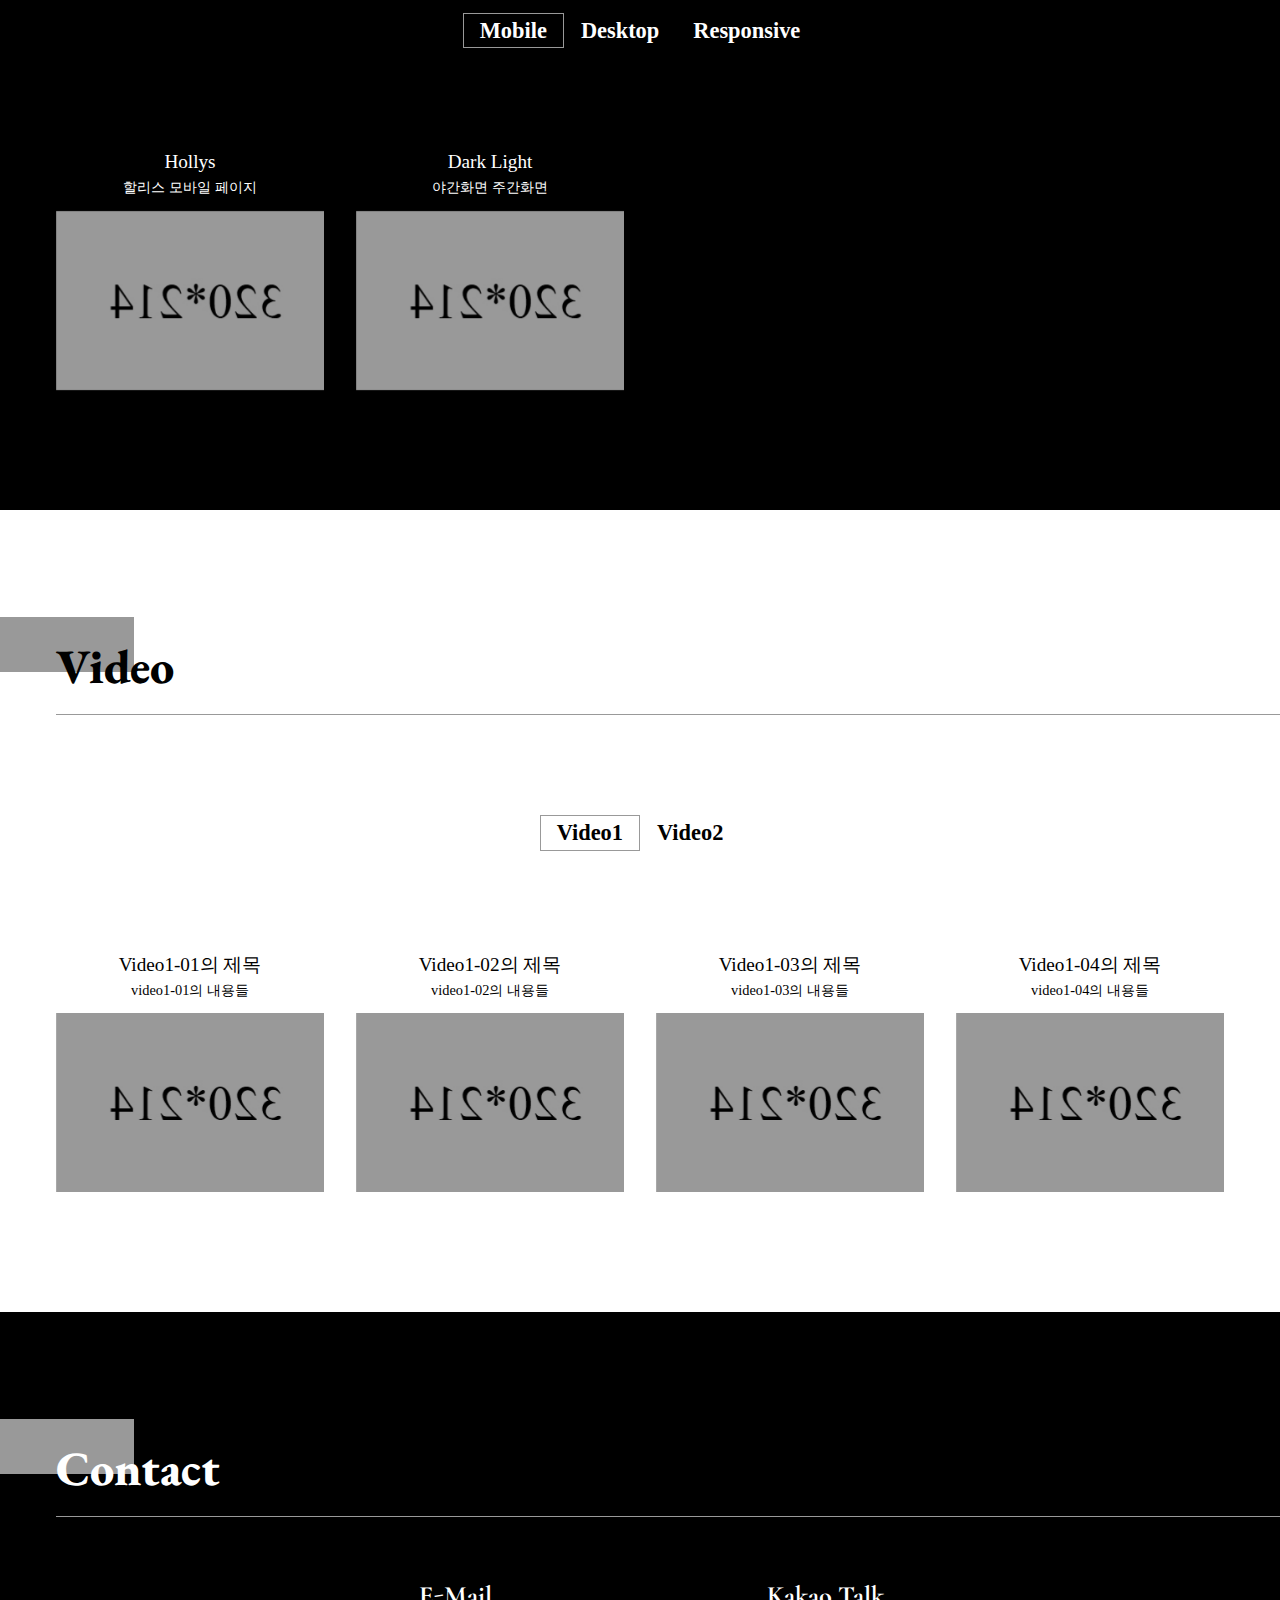
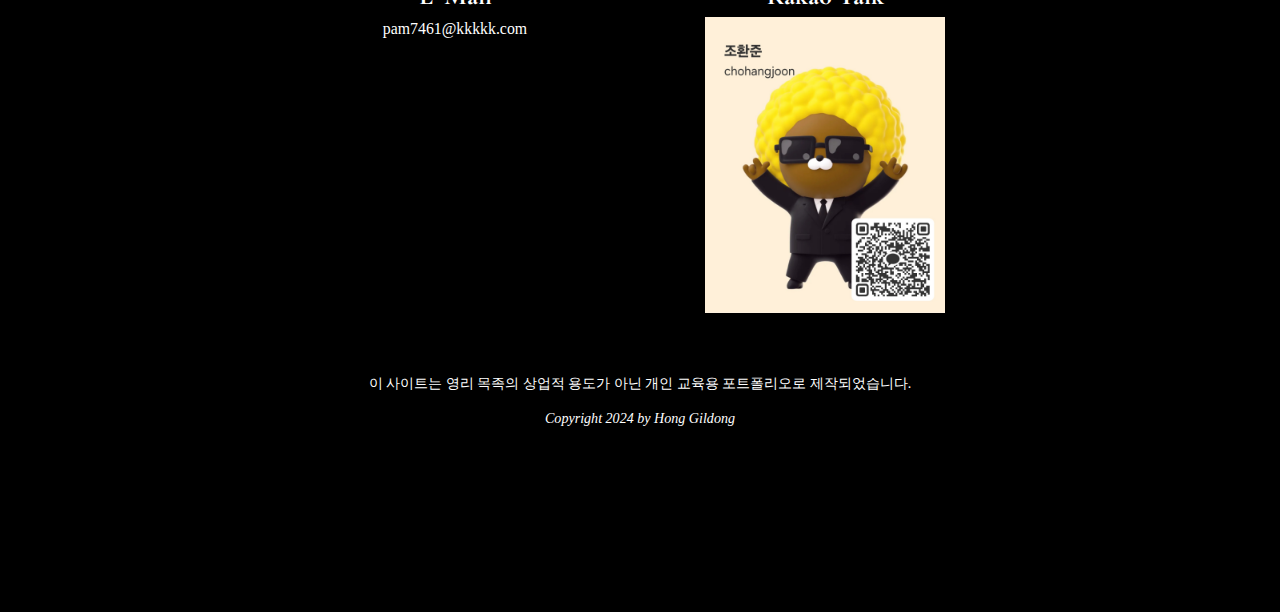
==== commit f5867deb: "Add files via upload" ====
--- a/index.html
+++ b/index.html
@@ -1191,9 +1191,9 @@
                     </ul>
                     <ul class="port-list responsive-list">
                         <li>
-                            <a href="#">
-                                <h3>responsive01의 제목</h3>
-                                <p>responsive01의 내용들</p>
+                            <a href="https://github.com/pam7461/megabox/" target="_blank">
+                                <h3>MEGA BOX</h3>
+                                <p>MEGA박스 반응형 리뉴얼</p>
                                 <div class="img-box"><img src="./images/thum-responsive01.jpg" alt="responsive01"></div>                                 
                             </a>
                         </li>
